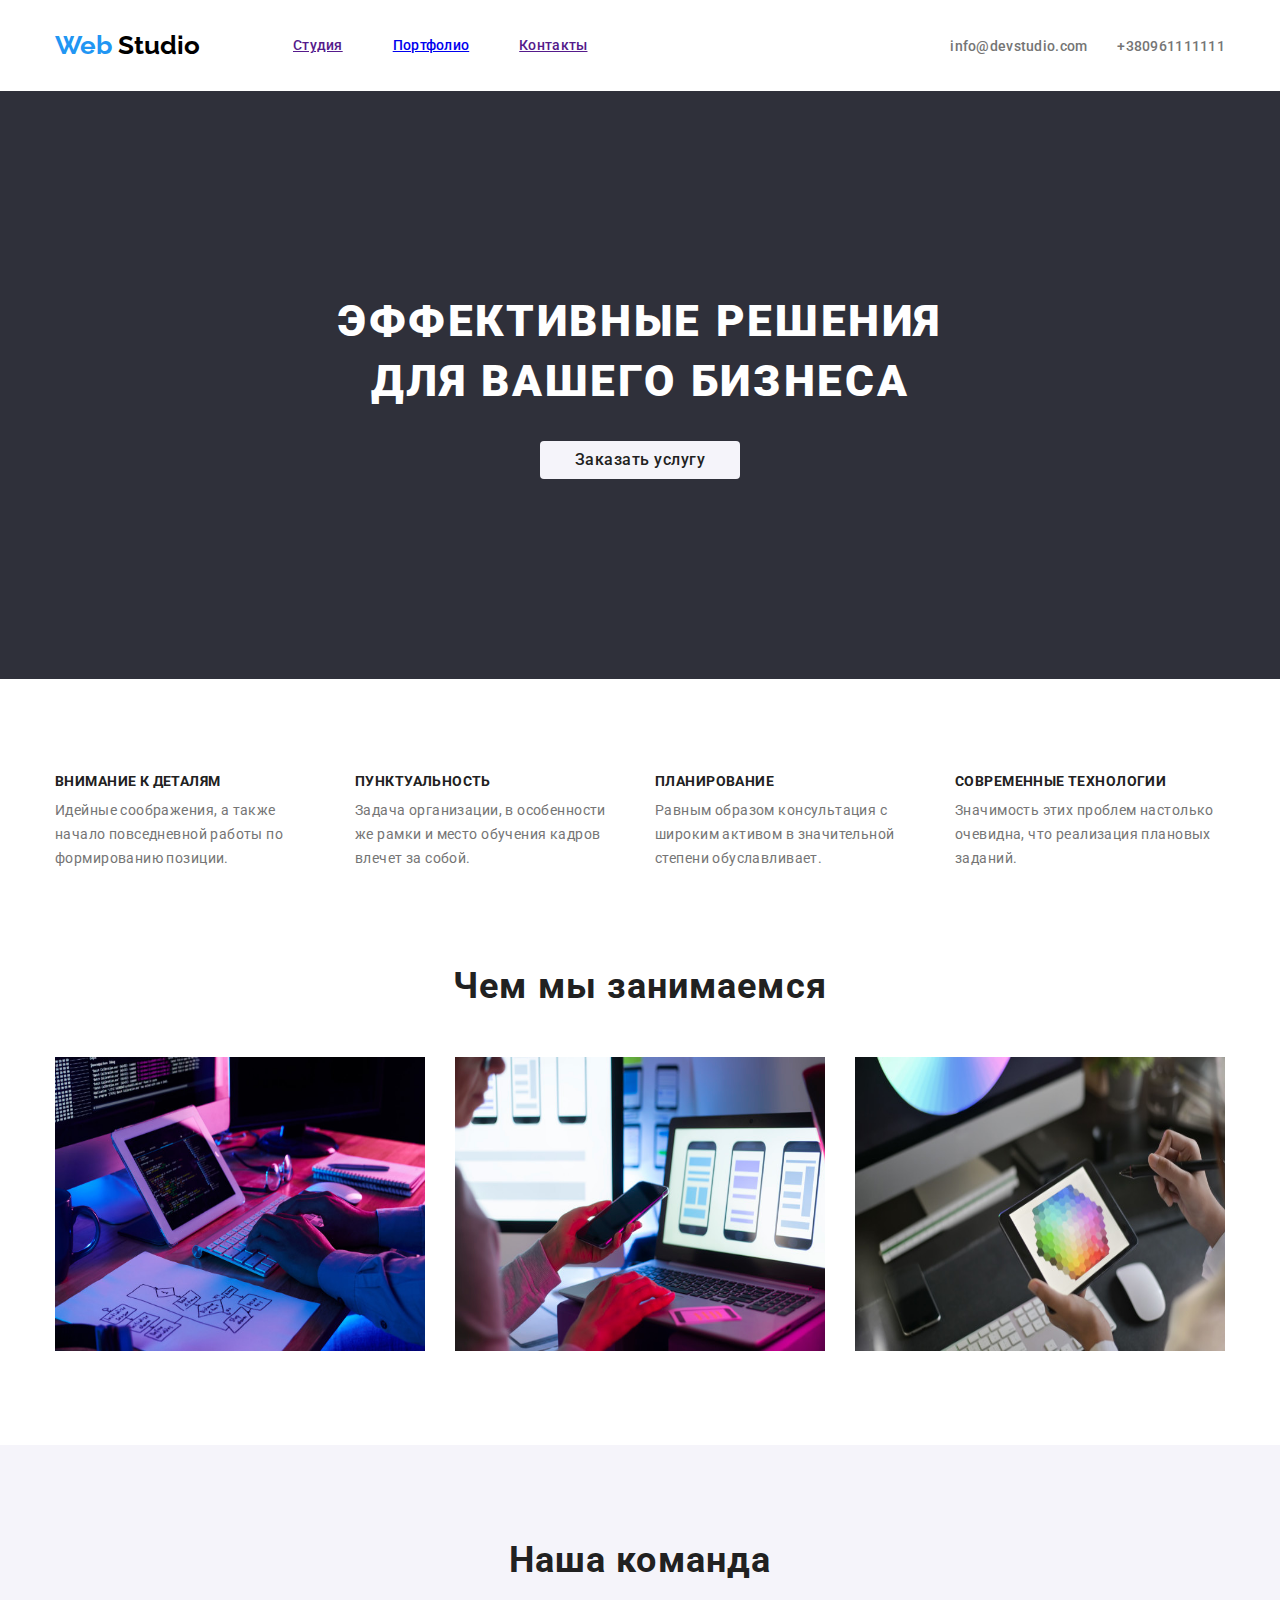
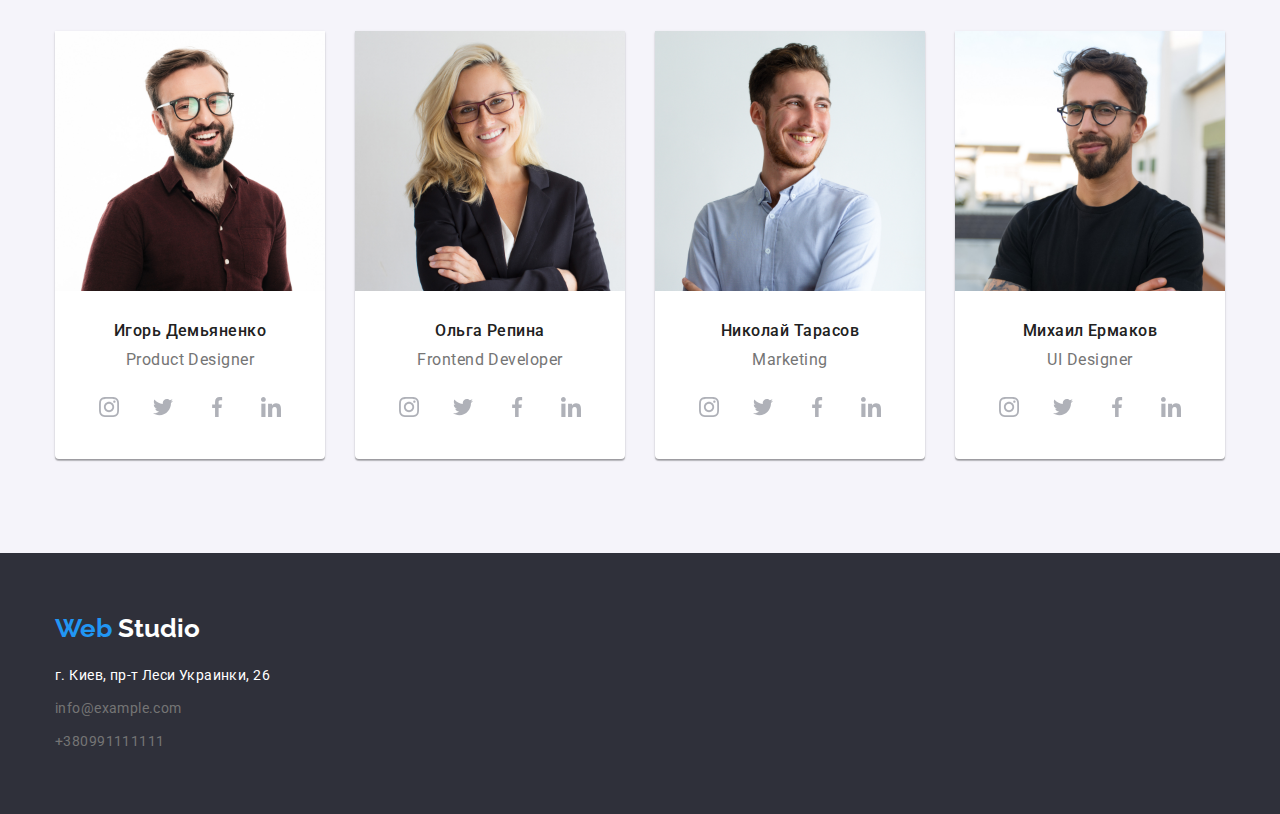
==== index.html @ 3f84f04f "Декор для Нашей команды" ====
<!DOCTYPE html>
<html lang="ru">
<head>
    <meta charset="UTF-8">
    <meta name="viewport" content="width=device-width, initial-scale=1.0">
    <title>Web studio</title> 
    <link rel="stylesheet" href="https://cdnjs.com/libraries/modern-normalize">
    <link rel="stylesheet" href="./css/styles.css"/>
    <link rel="preconnect" href="https://fonts.gstatic.com">
    <link href="https://fonts.googleapis.com/css2?family=Raleway:wght@700&family=Roboto:wght@400;500;700;900&display=swap" rel="stylesheet">
</head>

<body class="body">

    <header class="header">
        <div class="conteiner">

            <a class="logo" href="/">
                <span class="logo-blue">Web</span> <span class="logo-black">Studio</span>
            </a>

            <nav class="nav">
                <ul class="nav__list">
                    <li class="nav__list-item">
                        <a class="nav__list-item-link" href="">Студия</a>
                    </li>
                    <li class="nav__list-item">
                        <a class="nav__list-item-link" href="./portfolio/portfolio.html">Портфолио</a>
                    </li>
                    <li class="nav__list-item">
                        <a class="nav__list-item-link" href="">Контакты</a>
                    </li>
                </ul>
            </nav>

            <address class="address">
                <ul class="address-list">
                    <li class="address-list-item">
                        <a class="address__mail" href="mailto:info@example.com">info@devstudio.com</a>
                    </li>
                    <li class="address-list-item">
                        <a class="address__tel" href="tel:380991111111">+380961111111</a>
                    </li>
                </ul>
            </address>

        </div>
    </header>  

    <main>

        <!--hero-->
        <section class="hero">
            <div class="conteiner">
                <h1 class="hero__title">Эффективные решения для вашего бизнеса</h1>
                <button class="button" type="button">Заказать услугу</button>
            </div>
        </section>

        <!--Описание-->
        <section class="advantage">
            <div class="conteiner">
                <ul class="advantage__list">

                    <li class="advantage__list-item">
                        <h3 class="advantage__list-item-title">Внимание к деталям</h3>
                        <p class="advantage__list-item-description">Идейные соображения, а также начало повседневной работы по формированию позиции.</p>
                    </li>

                    <li class="advantage__list-item">
                        <h3 class="advantage__list-item-title">Пунктуальность</h3>
                        <p class="advantage__list-item-description">Задача организации, в особенности же рамки и место обучения кадров влечет за собой.</p>
                    </li>

                    <li class="advantage__list-item">
                        <h3 class="advantage__list-item-title">Планирование</h3>
                        <p class="advantage__list-item-description">Равным образом консультация с широким активом в значительной степени обуславливает.</p>
                    </li> 

                    <li class="advantage__list-item">
                        <h3 class="advantage__list-item-title">Современные технологии</h3>
                        <p class="advantage__list-item-description">Значимость этих проблем настолько очевидна, что реализация плановых заданий.</p>
                    </li>

                </ul>
            </div>
        </section>

        <!--Чем мы занимаемся-->
        <section class="activities">
            <div class="conteiner">
                <h2 class="aboutus__title">Чем мы занимаемся</h2>
                <ul class="activities__list">

                    <li class="activities__list-item">
                        <img class="activities__list-item-picture" src="./images/1.jpg" alt="Мужчина делает разметку на планшете" width="370" height="294">
                    </li>

                    <li class="activities__list-item">
                        <img class="activities__list-item-picture" src="./images/2.jpg" alt="Женщина адаптирует приложение к телефону" width="370" height="294">
                    </li>

                    <li class="activities__list-item">
                        <img class="activities__list-item-picture" src="./images/3.jpg" alt="На планшете изображена диаграмма цветов" width="370" height="294">
                    </li>

                </ul>
            </div>
        </section>

        <!--Команда-->
        <section class="team">
            <div class="conteiner">
                <h2 class="aboutus__title">Наша команда</h2>
                <ul class="team__list">

                    <li class="team__list-item">
                        <img class="team__list-item-photo" src="./images/4.jpg" alt="Мужчина в очках" width="270" height="260">
                        <div class="team__list-info">
                            <h3 class="team__list-item-name">Игорь Демьяненко</h3>
                            <p class="team__list-item-position" lang="en">Product Designer</p>
                            <ul class="social-list">
                                <li class="social-list-item">
                                    <a class="social-list_link" href="">
                                        <svg width="20px" height="20px" class="social-link-icon">
                                            <use href="./images/sprite.svg#instagram"></use>
                                        </svg>
                                    </a>
                                </li>
                                <li class="social-list-item">
                                    <a class="social-list_link" href="">
                                        <svg width="20px" height="20px" class="social-link-icon">
                                            <use href="./images/sprite.svg#twitter"></use>
                                        </svg>
                                    </a>
                                </li>
                                <li class="social-list-item">
                                    <a class="social-list_link" href="">
                                        <svg width="20px" height="20px" class="social-link-icon">
                                            <use href="./images/sprite.svg#facebook"></use>
                                        </svg>
                                    </a>
                                </li>
                                <li class="social-list-item">
                                    <a class="social-list_link" href="">
                                        <svg width="20px" height="20px" class="social-link-icon">
                                            <use href="./images/sprite.svg#linkedin"></use>
                                        </svg>
                                    </a>
                                </li>
                            </ul>    
                        </div>
                    </li>

                    <li class="team__list-item">
                        <img class="team__list-item-photo" src="./images/5.jpg" alt="Женщина блондинка" width="270" height="260">
                        <div class="team__list-info">
                            <h3 class="team__list-item-name">Ольга Репина</h3>
                            <p class="team__list-item-position" lang="en">Frontend Developer</p>
                            <ul class="social-list">
                                <li class="social-list-item">
                                    <a class="social-list_link" href="">
                                        <svg width="20px" height="20px" class="social-link-icon">
                                            <use href="./images/sprite.svg#instagram"></use>
                                        </svg>
                                    </a>
                                </li>
                                <li class="social-list-item">
                                    <a class="social-list_link" href="">
                                        <svg width="20px" height="20px" class="social-link-icon">
                                            <use href="./images/sprite.svg#twitter"></use>
                                        </svg>
                                    </a>
                                </li>
                                <li class="social-list-item">
                                    <a class="social-list_link" href="">
                                        <svg width="20px" height="20px" class="social-link-icon">
                                            <use href="./images/sprite.svg#facebook"></use>
                                        </svg>
                                    </a>
                                </li>
                                <li class="social-list-item">
                                    <a class="social-list_link" href="">
                                        <svg width="20px" height="20px" class="social-link-icon">
                                            <use href="./images/sprite.svg#linkedin"></use>
                                        </svg>
                                    </a>
                                </li>
                            </ul>    
                        </div>
                    </li>

                    <li class="team__list-item">
                        <img class="team__list-item-photo" src="./images/6.jpg" alt="Мужчина в рубашке" width="270" height="260">
                        <div class="team__list-info">
                            <h3 class="team__list-item-name">Николай Тарасов</h3>
                            <p class="team__list-item-position" lang="en">Marketing</p>
                            <ul class="social-list">
                                <li class="social-list-item">
                                    <a class="social-list_link" href="">
                                        <svg width="20px" height="20px" class="social-link-icon">
                                            <use href="./images/sprite.svg#instagram"></use>
                                        </svg>
                                    </a>
                                </li>
                                <li class="social-list-item">
                                    <a class="social-list_link" href="">
                                        <svg width="20px" height="20px" class="social-link-icon">
                                            <use href="./images/sprite.svg#twitter"></use>
                                        </svg>
                                    </a>
                                </li>
                                <li class="social-list-item">
                                    <a class="social-list_link" href="">
                                        <svg width="20px" height="20px" class="social-link-icon">
                                            <use href="./images/sprite.svg#facebook"></use>
                                        </svg>
                                    </a>
                                </li>
                                <li class="social-list-item">
                                    <a class="social-list_link" href="">
                                        <svg width="20px" height="20px" class="social-link-icon">
                                            <use href="./images/sprite.svg#linkedin"></use>
                                        </svg>
                                    </a>
                                </li>
                            </ul>    
                        </div>
                    </li>

                    <li class="team__list-item">
                        <img class="team__list-item-photo" src="./images/7.jpg" alt="Мужчина в черной футболке" width="270" height="260">
                        <div class="team__list-info">
                            <h3 class="team__list-item-name">Михаил Ермаков</h3>
                            <p class="team__list-item-position" lang="en">UI Designer</p>
                            <ul class="social-list">
                                <li class="social-list-item">
                                    <a class="social-list_link" href="">
                                        <svg class="social-link-icon" width="20px" height="20px">
                                            <use href="./images/sprite.svg#instagram"></use>
                                        </svg>
                                    </a>
                                </li>
                                <li class="social-list-item">
                                    <a class="social-list_link" href="">
                                        <svg width="20px" height="20px" class="social-link-icon">
                                            <use href="./images/sprite.svg#twitter"></use>
                                        </svg>
                                    </a>
                                </li>
                                <li class="social-list-item">
                                    <a class="social-list_link" href="">
                                        <svg width="20px" height="20px" class="social-link-icon">
                                            <use href="./images/sprite.svg#facebook"></use>
                                        </svg>
                                    </a>
                                </li>
                                <li class="social-list-item">
                                    <a class="social-list_link" href="">
                                        <svg width="20px" height="20px" class="social-link-icon">
                                            <use href="./images/sprite.svg#linkedin"></use>
                                        </svg>
                                    </a>
                                </li>
                            </ul>    
                        </div>
                    </li>

                </ul>
            </div>
        </section>
    </main>

    <footer class="footer">
        <div class="conteiner">
            <a class="logo" href="/"><span class="logo-blue">Web</span> <span class="logo-white">Studio</span></a>
            <a class="location" href="https://goo.gl/maps/qaFEstwnK1gBPFC7A">г. Киев, пр-т Леси Украинки, 26</a>
            <ul class="footer__contacts">
                <li class="footer__contact-item"> 
                    <a class="footer__mail" href="mailto:info@example.com">info@example.com</a> 
                </li>
                <li class="footer__contact-item"> 
                    <a class="footer__tel" href="tel:380991111111">+380991111111</a> 
                </li>
            </ul>
        </div>
    </footer>
    
</body>
</html>
---- css/styles.css ----
:root {
    --accent-color: #2196F3;
    --color-title: #212121;
    --color-description: #757575;
    --color-lead: #ffffff;
    --main-font: 'Roboto', sans-serif;
    --secondary-font: 'Raleway', sans-serif;
    --projects-list-gap: 30px;
}

body {
    font-family: var(--main-font);
    font-style: normal;
    margin: 0;
}

/*=============== COMPONENTS ===============*/
*, 
*::before, 
*::after {
    box-sizing: border-box;
} 

h1,
h2,
h3,
h4,
h5,
h6 {
    margin: 0;
    padding: 0;
}

ul,
ol {
    margin: 0;
    padding: 0;
}

p {
    margin: 0;
    padding: 0;
}

img {
    display: block;
    min-width: 100%;
}

.nav__list-item:hover,
.nav__list-item:focus,
.address__tel:hover,
.address__tel:focus,
.address__mail:hover,
.address__mail:focus,
.footer__mail:hover,
.footer__mail:focus,
.footer__tel:hover,
.footer__tel:focus {
    color: var(--accent-color);
}

.nav__list-item,
.address__mail,
.address__tel {
    font-style: normal;
    font-weight: 500;
    font-size: 14px;
    line-height: 1.143;
    letter-spacing: 0.02em;
    text-decoration: none;
    color: var(--color-description);
}

/*=============== END COMPONENTS ===============*/

/*=============== HEADER ===============*/
.header {
    padding-top: 30px;
    padding-bottom: 30px;
}
.header .conteiner {
    display: flex;
    align-items: center;
}

.conteiner {
    width: 1200px;
    padding: 0 15px;
    margin: 0 auto;
    box-sizing: border-box;
}
.nav__list,
.address-list,
.advantage__list,
.activities__list,
.team__list,
.footer__contacts,
.projects__buttons-list,
.projects-list {
    list-style-type: none;
}

header .logo {
    margin-right: 93px;
}
.header .address {
    margin-left: auto;
}

.header .address__mail {
    margin-right: 30px;
}

.address__mail::before {
    content: "";
    display: inline-block;
    background-color: #red;
    width: 16px;
    height: 12px;
}

.logo {
    font-family: var(--secondary-font);
    font-weight: 700;
    font-size: 26px;
    line-height: 1.192;
    text-decoration: none;
}

.logo-blue {
    color: #2196F3;
}

.logo-black {
    color: #000000;
}

.logo-white {
    color: #ffffff;
}

.nav,
.nav__list,
.address-list {
    display: flex;
}

.nav__list-item-link, {
    text-decoration: none;
}

.nav__list-item:not(:last-child) {
    margin-right: 50px;
}
/*=============== END HEADER ===============*/

/*=============== HERO ===============*/
.hero {
    padding-top: 200px;
    padding-bottom: 200px;
    display: flex;
    justify-content: center;
    align-items: center;
    background-color: #2F303A;
} /*фон добавила, чтоб видно было надпись*/
.hero .conteiner {
    box-sizing: border-box;
    text-align: center;
    align-content: center;
}

.hero__title {
    font-weight: 900;
    font-size: 44px;
    line-height: 1.364;
    text-transform: uppercase;
    color: var(--color-lead);
    letter-spacing: 0.06em;
    max-width: 696px;
    margin-right: auto;
    margin-left: auto;
    margin-bottom: 30px;
}

.button {
    font-weight: 700;
    font-size: 16px;
    line-height: 1.875;
    color: var(--color-lead);
    min-width: 200px;
    border-radius: 4px;
    padding: 10px 32px;
    border: 0px;
}
.project__buttons-list-item-button:hover,
.project__buttons-list-item-button:focus,
.button:hover,
.button:focus {
    background-color: var(--accent-color);
    cursor: pointer;
    color: var(--color-lead);
}

/*=============== END HERO ===============*/

/*=============== DISCRIPTION ===============*/
.advantage__list {
    display: flex;
   flex-wrap: wrap;
}

.advantage {
    padding-top: 94px;
    padding-bottom: 94px;
}

.advantage__list-item:not(:last-child) {
    padding-right: 30px;
}
.advantage__list-item-title {
    font-weight: 700;
    font-size: 14px;
    line-height: 1.143;
    letter-spacing: 0.03em;
    text-transform: uppercase;
    color: var(--color-title);
    padding-bottom: 10px;
}

.advantage__list-item-description {
    width: 270px;
    font-weight: 400;
    font-size: 14px;
    line-height: 1.714;
    letter-spacing: 0.03em;
    color: var(--color-description);
}
/*=============== END DISCRIPTION ===============*/

/*=============== ACTIVITIES ===============*/
.activities {
    padding-bottom: 94px;
}

.aboutus__title {
    display: flex;
    justify-content: center;
    font-weight: 700;
    font-size: 36px;
    line-height: 1.167;
    letter-spacing: 0.03em;
    color: var(--color-title);
    margin-bottom: 50px;
}

.activities__list {
    display: flex;
}

.activities__list-item:not(:last-child) {
    margin-right: 30px;
}
/*=============== END ACTIVITIES ===============*/

/*=============== TEAM ===============*/
.team {
    background-color: #F5F4FA;
    padding-top: 94px;
}

.team__list{
    display: flex;
    padding-bottom: 94px;
}

.team__list-item {
    text-align: center;
    box-shadow: 0px 1px 3px rgba(0, 0, 0, 0.12), 0px 1px 1px rgba(0, 0, 0, 0.14), 0px 2px 1px rgba(0, 0, 0, 0.2);
    border-radius: 0px 0px 4px 4px;
    background: #FFFFFF;
}

.team__list-item:not(:last-child) {
    margin-right: 30px;
}

.team__list-info {
    padding: 30px 32px;
}

.team__list-item-name {
    font-weight: 500;
    font-size: 16px;
    line-height: 1.188;
    letter-spacing: 0.03em;
    color: var(--color-title);
}
.team__list-item-position {
    font-weight: 400;
    font-size: 16px;
    line-height: 19px;
    letter-spacing: 0.03em;
    color: var(--color-description);
    padding-top: 10px;
}

.social-list {
    display: flex;
    justify-content: space-between;
    list-style: none;
    margin: 0;
    padding-top: 16px;
}

.social-list_link {
    display: flex;
    justify-content: center;
    align-items: center;
    width: 44px;
    height: 44px;
    border-radius: 50%;
}

.social-list_link:hover,
.social-list_link:focus {
    background-color: #2196F3;
}

.social-list_link:hover .social-link-icon,
.social-list_link:focus .social-link-icon {
    fill: var(--color-lead);
}

.social-list_link {
    fill: #AFB1B8;
}
/*=============== END TEAM ===============*/

/*=============== FOOTER ===============*/
.footer {
    background-color: #2F303A;
    /*фон добавила, чтоб видно было надпись*/
    padding-top: 60px;
    padding-bottom: 60px;
}
.location {
    display: block;
    font-weight: 400;
    font-size: 14px;
    line-height: 1.714;
    letter-spacing: 0.03em;
    color: var(--color-lead);
    text-decoration: none;
    margin-top: 20px;
}

.footer__mail,
.footer__tel {
    font-style: normal;
    font-weight: 400;
    font-size: 14px;
    line-height: 1.714;
    letter-spacing: 0.03em;
    text-decoration: none;
    color: var(--color-description);
}

.footer__contact-item {
    padding-top: 9px;
}

/*=============== END FOOTER ===============*/


/*================== PROJECTS ==================*/

.projects {
    padding-top: 88px;
    padding-bottom: 100px;
    border: 1px solid #ECECEC;
}

.projects__buttons-list {
    display: flex;
    justify-content: center;
    margin-bottom: 50px;
}

.projects-list {
    display: flex;
    flex-wrap: wrap;
    margin-left: calc(-1*var(--projects-list-gap));
    margin-top: calc(-1*var(--projects-list-gap));
}

.projects-list-item {
    background-color: #FFFFFF;
    flex-basis: calc(100/3 - var(--projects-list-gap));
    margin-left: var(--projects-list-gap);
    margin-top: var(--projects-list-gap);  
}

.projects-list-item-border{
    border: 1px solid #EEEEEE;
    padding: 20px 24px;
}

.project__buttons-list-item:not(:last-child) {
    padding-right: 8px;
}

.project__buttons-list-item-button,
.button {
    font-weight: 500;
    font-size: 16px;
    line-height: 1.625;
    letter-spacing: 0.03em;
    color: var(--color-title);
    background: #F5F4FA;
    border-radius: 4px;
    border: none;
    padding: 6px 22px;
    font-family: var(--main-font);
    }

.projects-list-text {
    padding: 4px 0 0 0;
}

.projects-list-title {
    font-weight: 700;
    font-size: 18px;
    line-height: 2.000;
    letter-spacing: 0.06em;
    color: var(--color-title);
}

.projects-list-text {
    font-weight: 400;
    font-size: 16px;
    line-height: 1.875;
    letter-spacing: 0.03em;
    color: var(--color-description);
}
/*================== END PROJECTS ==================*/
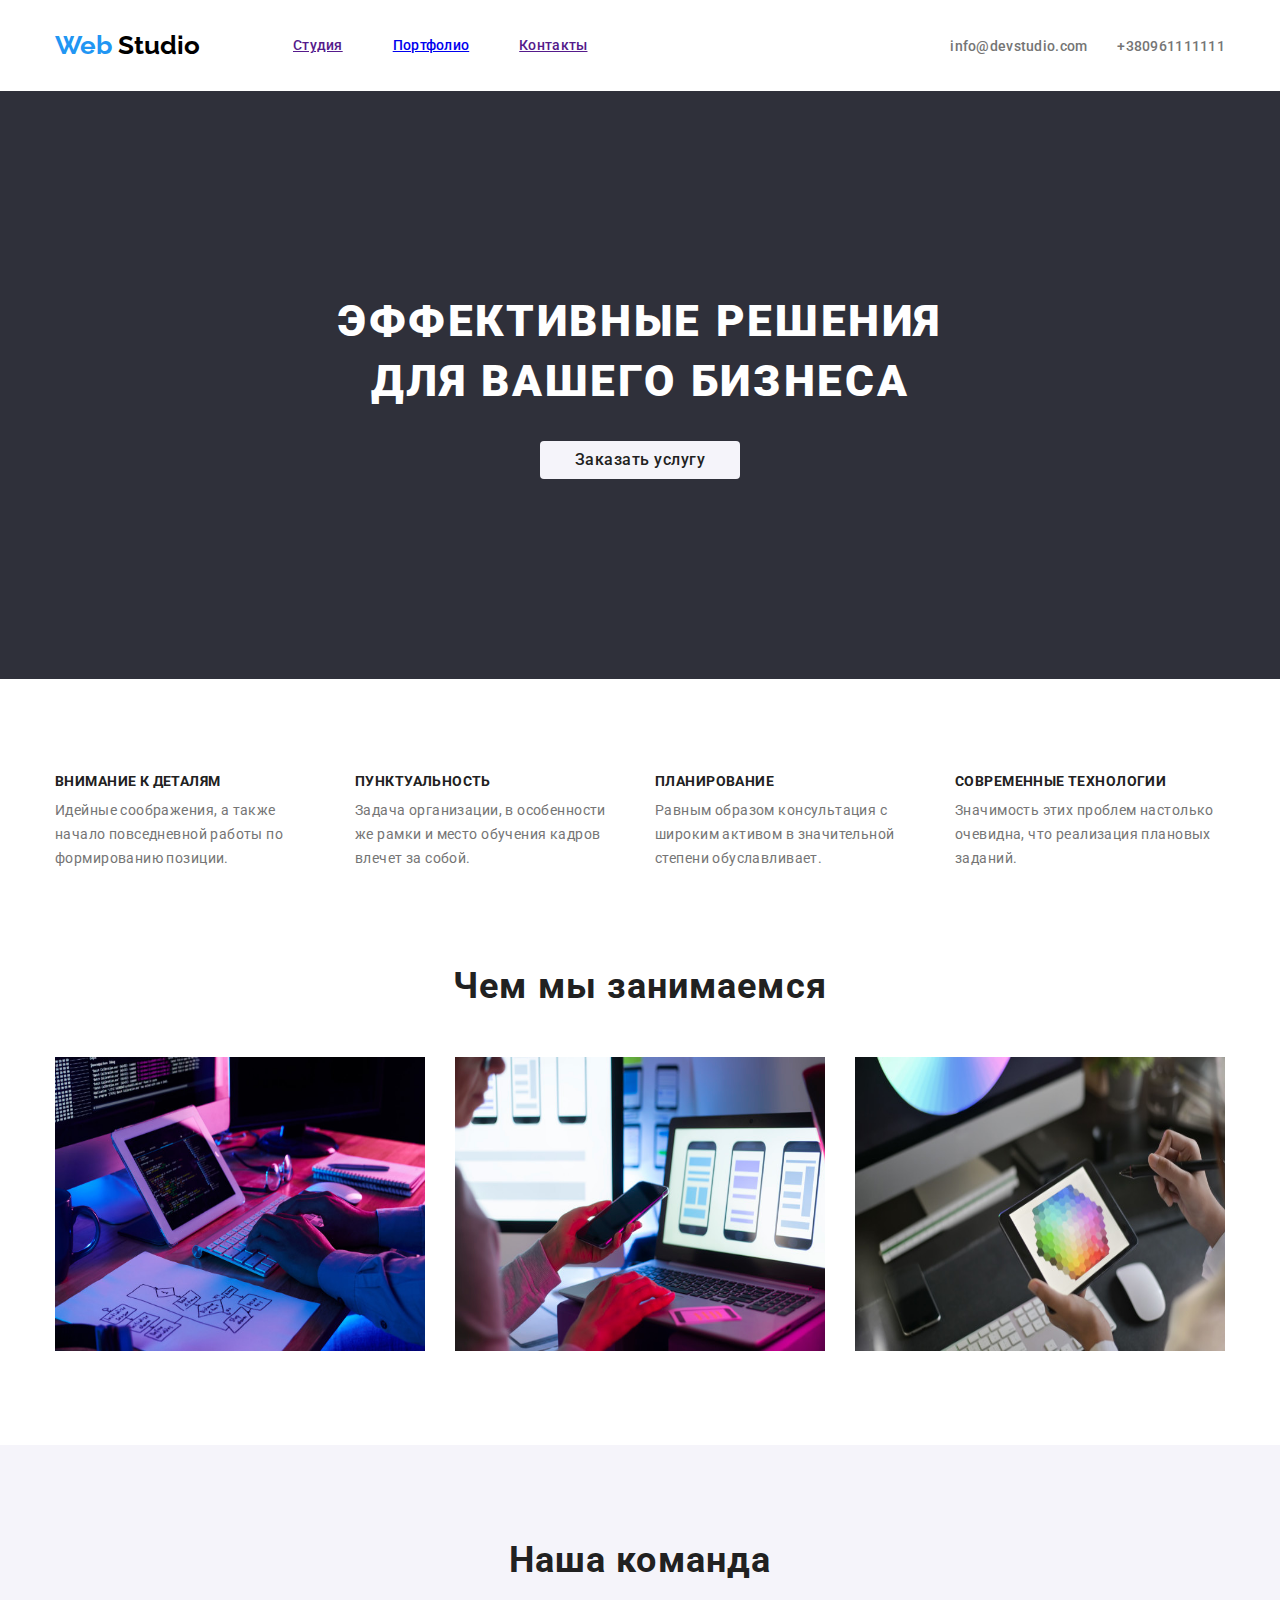
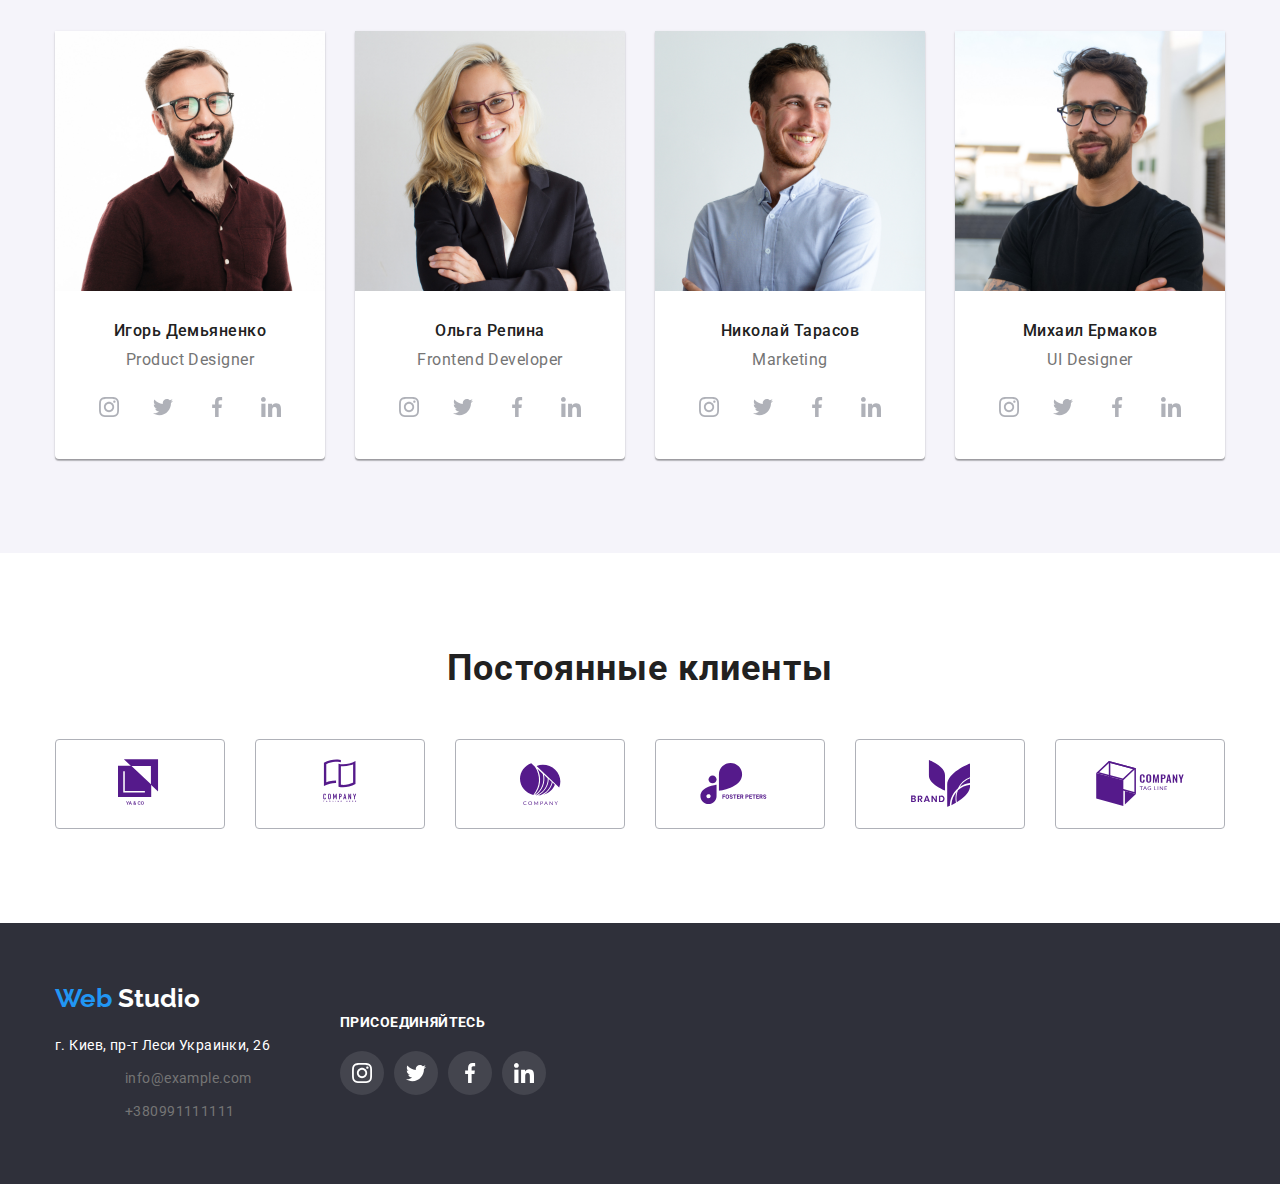
==== commit 07512845: "Добавлен декор в футер" ====
--- a/index.html
+++ b/index.html
@@ -269,20 +269,111 @@
                 </ul>
             </div>
         </section>
+        <!--Клиенты-->
+        <section class="clients">
+            <div class="conteiner">
+                <h2 class="our__clients">Постоянные клиенты</h2>
+                <ul class="clients-list">
+                    <li class="client-list-item">
+                        <a href="" class="client-list-link">
+                            <svg class="client-list-link-icon" width="44.27" height="49.23">
+                                <use href="./images/sprite.svg#logo-1"></use>
+                            </svg>
+                        </a>
+                    </li>
+                    <li class="client-list-item">
+                        <a href="" class="client-list-link">
+                            <svg class="client-list-link-icon" width="40" height="52">
+                                <use href="./images/sprite.svg#logo-2"></use>
+                            </svg>
+                        </a>
+                    </li>
+                    <li class="client-list-item">
+                        <a href="" class="client-list-link">
+                            <svg class="client-list-link-icon" width="41" height="42.6">
+                                <use href="./images/sprite.svg#logo-3"></use>
+                            </svg>
+                        </a>
+                    </li>
+                    <li class="client-list-item">
+                        <a href="" class="client-list-link">
+                            <svg class="client-list-link-icon" width="79.66" height="42.02">
+                                <use href="./images/sprite.svg#logo-4"></use>
+                            </svg>
+                        </a>
+                    </li>
+                    <li class="client-list-item">
+                        <a href="" class="client-list-link">
+                            <svg class="client-list-link-icon" width="59" height="47">
+                                <use href="./images/sprite.svg#logo-5"></use>
+                            </svg>
+                        </a>
+                    </li>
+                    <li class="client-list-item">
+                        <a href="" class="client-list-link">
+                            <svg class="client-list-link-icon" width="88.48" height="45.44">
+                                <use href="./images/sprite.svg#logo-6"></use>
+                            </svg>
+                        </a>
+                    </li>
+                </ul>
+            </div>
+        </section>
     </main>
 
     <footer class="footer">
         <div class="conteiner">
-            <a class="logo" href="/"><span class="logo-blue">Web</span> <span class="logo-white">Studio</span></a>
-            <a class="location" href="https://goo.gl/maps/qaFEstwnK1gBPFC7A">г. Киев, пр-т Леси Украинки, 26</a>
-            <ul class="footer__contacts">
-                <li class="footer__contact-item"> 
-                    <a class="footer__mail" href="mailto:info@example.com">info@example.com</a> 
-                </li>
-                <li class="footer__contact-item"> 
-                    <a class="footer__tel" href="tel:380991111111">+380991111111</a> 
-                </li>
-            </ul>
+            <div class="footer__info">
+                <a class="logo" href="/"><span class="logo-blue">Web</span> <span class="logo-white">Studio</span></a>
+                <a class="location" href="https://goo.gl/maps/qaFEstwnK1gBPFC7A">г. Киев, пр-т Леси Украинки, 26</a>
+                <ul class="footer__contacts">
+                    <li class="footer__contact-item"> 
+                        <a class="footer__mail" href="mailto:info@example.com">info@example.com</a> 
+                    </li>
+                    <li class="footer__contact-item"> 
+                        <a class="footer__tel" href="tel:380991111111">+380991111111</a> 
+                    </li>
+                </ul>
+            </div>
+
+            <div class="footer__contacts">
+                <span class="footer__slogan">Присоединяйтесь</span>
+                <ul class="footer__contacts-list">
+                    
+                    <li class="footer__contacts-item">
+                        <a href="" class="footer__contacts-link">
+                            <svg class="footer__contacts-icon" width="20px" height="20px">
+                                <use href="./images/sprite.svg#instagram"></use>
+                            </svg>
+                        </a>
+                    </li>
+
+                    <li class="footer__contacts-item">
+                        <a href="" class="footer__contacts-link">
+                            <svg class="footer__contacts-icon" width="20px" height="20px">
+                                <use href="./images/sprite.svg#twitter"></use>
+                            </svg>
+                        </a>
+                    </li>
+
+                    <li class="footer__contacts-item">
+                        <a href="" class="footer__contacts-link">
+                            <svg class="footer__contacts-icon" width="20px" height="20px">
+                                <use href="./images/sprite.svg#facebook"></use>
+                            </svg>
+                        </a>
+                    </li>
+
+                    <li class="footer__contacts-item">
+                        <a href="" class="footer__contacts-link">
+                            <svg class="footer__contacts-icon" width="20px" height="20px">
+                                <use href="./images/sprite.svg#linkedin"></use>
+                            </svg>
+                        </a>
+                    </li>
+
+                </ul>
+            </div>
         </div>
     </footer>
     
--- a/css/styles.css
+++ b/css/styles.css
@@ -79,7 +79,8 @@
     padding-top: 30px;
     padding-bottom: 30px;
 }
-.header .conteiner {
+.header .conteiner,
+.footer .conteiner {
     display: flex;
     align-items: center;
 }
@@ -97,7 +98,8 @@
 .team__list,
 .footer__contacts,
 .projects__buttons-list,
-.projects-list {
+.projects-list,
+.clients-list {
     list-style-type: none;
 }
 
@@ -210,7 +212,8 @@
    flex-wrap: wrap;
 }
 
-.advantage {
+.advantage,
+.clients {
     padding-top: 94px;
     padding-bottom: 94px;
 }
@@ -243,7 +246,8 @@
     padding-bottom: 94px;
 }
 
-.aboutus__title {
+.aboutus__title,
+.our__clients {
     display: flex;
     justify-content: center;
     font-weight: 700;
@@ -267,11 +271,11 @@
 .team {
     background-color: #F5F4FA;
     padding-top: 94px;
+    padding-bottom: 94px;
 }
 
 .team__list{
-    display: flex;
-    padding-bottom: 94px;
+    display: flex; 
 }
 
 .team__list-item {
@@ -313,7 +317,8 @@
     padding-top: 16px;
 }
 
-.social-list_link {
+.social-list_link,
+.footer__contacts-link {
     display: flex;
     justify-content: center;
     align-items: center;
@@ -323,8 +328,10 @@
 }
 
 .social-list_link:hover,
-.social-list_link:focus {
-    background-color: #2196F3;
+.social-list_link:focus,
+.footer__contacts-link:hover,
+.footer__contacts-link:focus {
+    background-color: var(--accent-color);
 }
 
 .social-list_link:hover .social-link-icon,
@@ -334,16 +341,48 @@
 
 .social-list_link {
     fill: #AFB1B8;
+    ;
 }
 /*=============== END TEAM ===============*/
 
+/*=============== CLIENTS ===============*/
+.clients-list {
+    display: flex;
+    justify-content: space-between;
+}
+
+.client-list-link {
+    display: flex;
+    justify-content: center;
+    align-items: center;
+    border: 1px solid #AFB1B8;
+    border-radius: 4px;
+    width: 170px;
+    height: 90px;
+}
+
+.client-list-link:hover,
+.client-list-link:focus {
+    color: var(--accent-color);
+    border: 1px solid var(--accent-color);
+}
+
+.client-list-link-icon {
+    fill: currentColor;
+}
+
+/*=============== END CLIENTS ===============*/
+
 /*=============== FOOTER ===============*/
+/*.footer * {
+    outline: 2px solid tomato;
+}*/
 .footer {
     background-color: #2F303A;
-    /*фон добавила, чтоб видно было надпись*/
     padding-top: 60px;
     padding-bottom: 60px;
 }
+
 .location {
     display: block;
     font-weight: 400;
@@ -366,10 +405,53 @@
     color: var(--color-description);
 }
 
+.footer__slogan {
+    font-family: var(--main-font);
+    font-style: normal;
+    font-weight: 700;
+    font-size:14px;
+    line-height: 1.143;
+    letter-spacing: 0.03em;
+    color: var(--color-lead);
+    text-transform: uppercase;
+}
+
+.footer__contacts-list {
+    display: flex;
+    justify-content: space-between;
+    list-style: none;
+    padding-top: 20px;
+}
+
 .footer__contact-item {
     padding-top: 9px;
 }
 
+.footer__info,
+.footer__contacts {
+    display: block;
+}
+
+.footer__contacts {
+    margin-left: 70px;
+}
+
+.footer__contacts-icon {
+    fill: var(--color-lead);
+}
+
+.footer__contacts-item {
+    display: flex;
+    align-items: center;
+    width: 44px;
+    height: 44px;
+    background-color: rgba(255, 255, 255, 0.1);
+    border-radius: 50%;
+}
+
+.footer__contacts-item:not(:last-child) {
+    margin-right: 10px;
+}
 /*=============== END FOOTER ===============*/
 
 
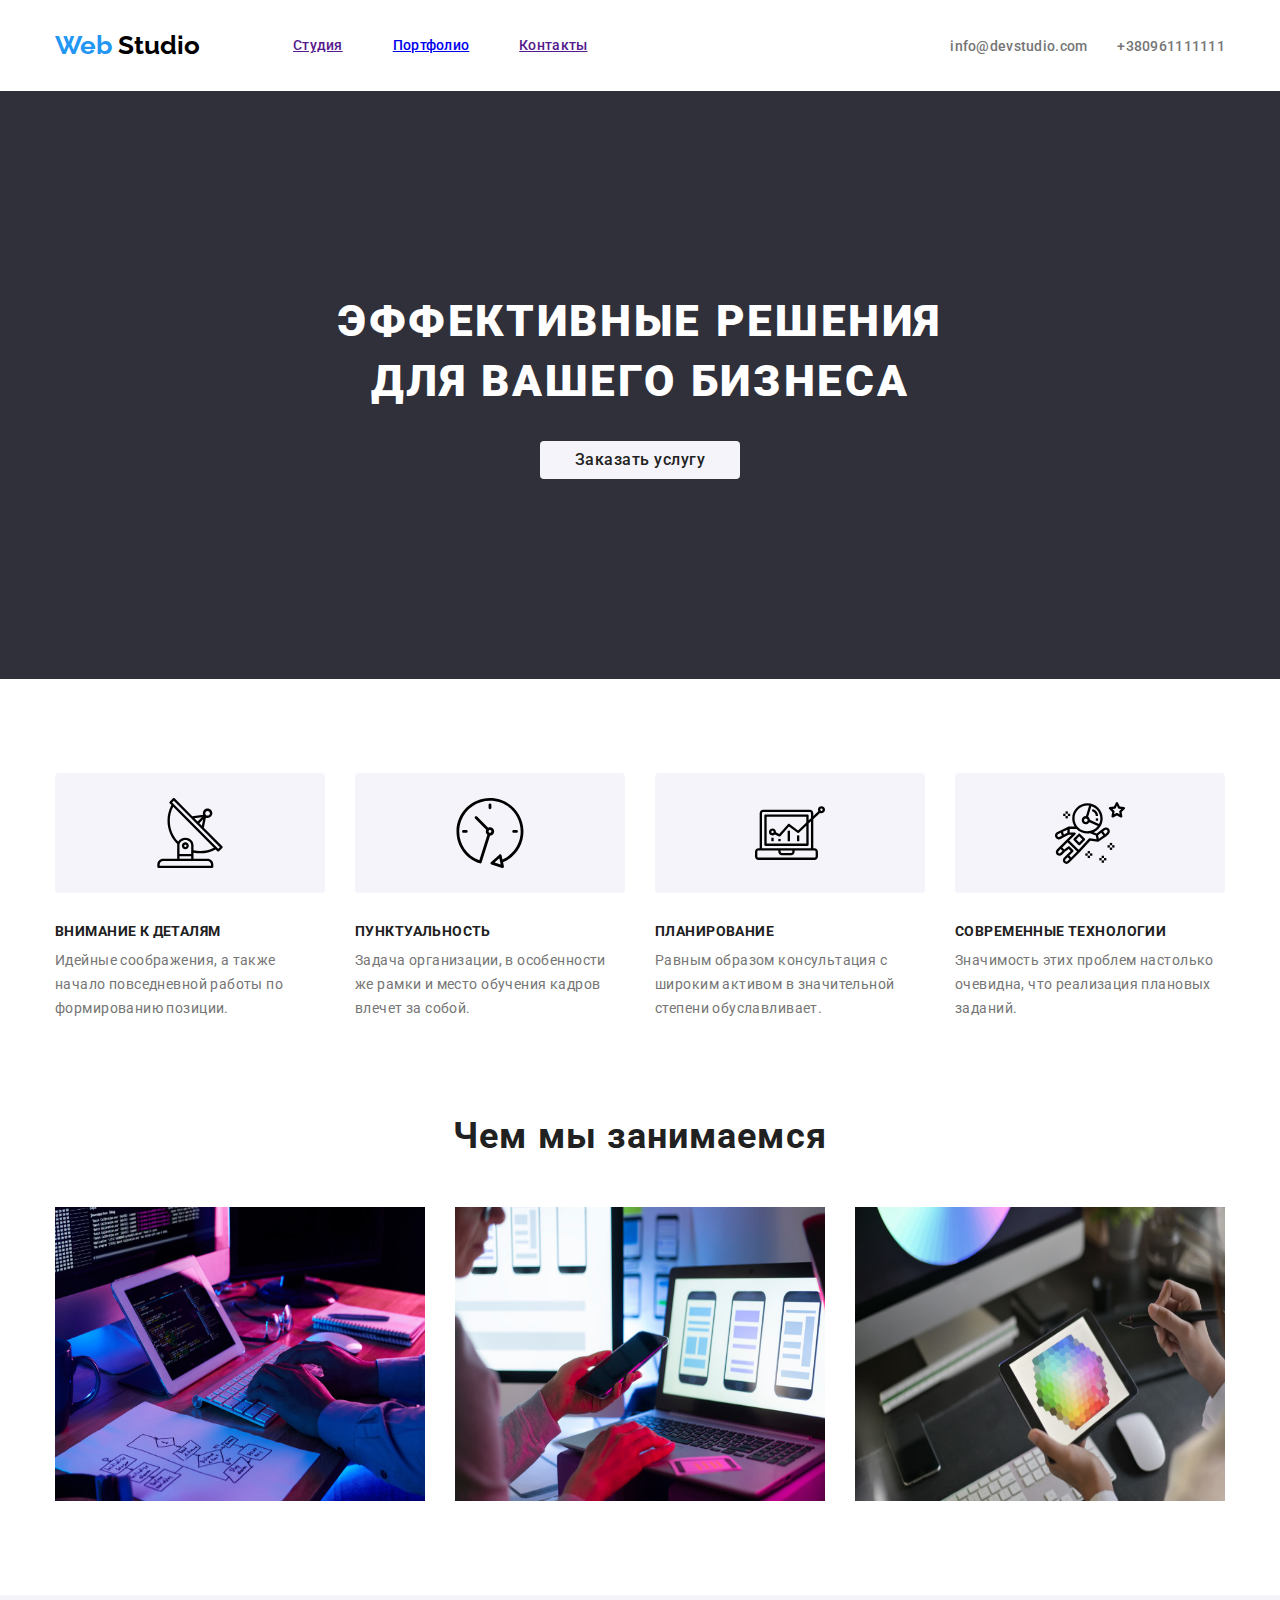
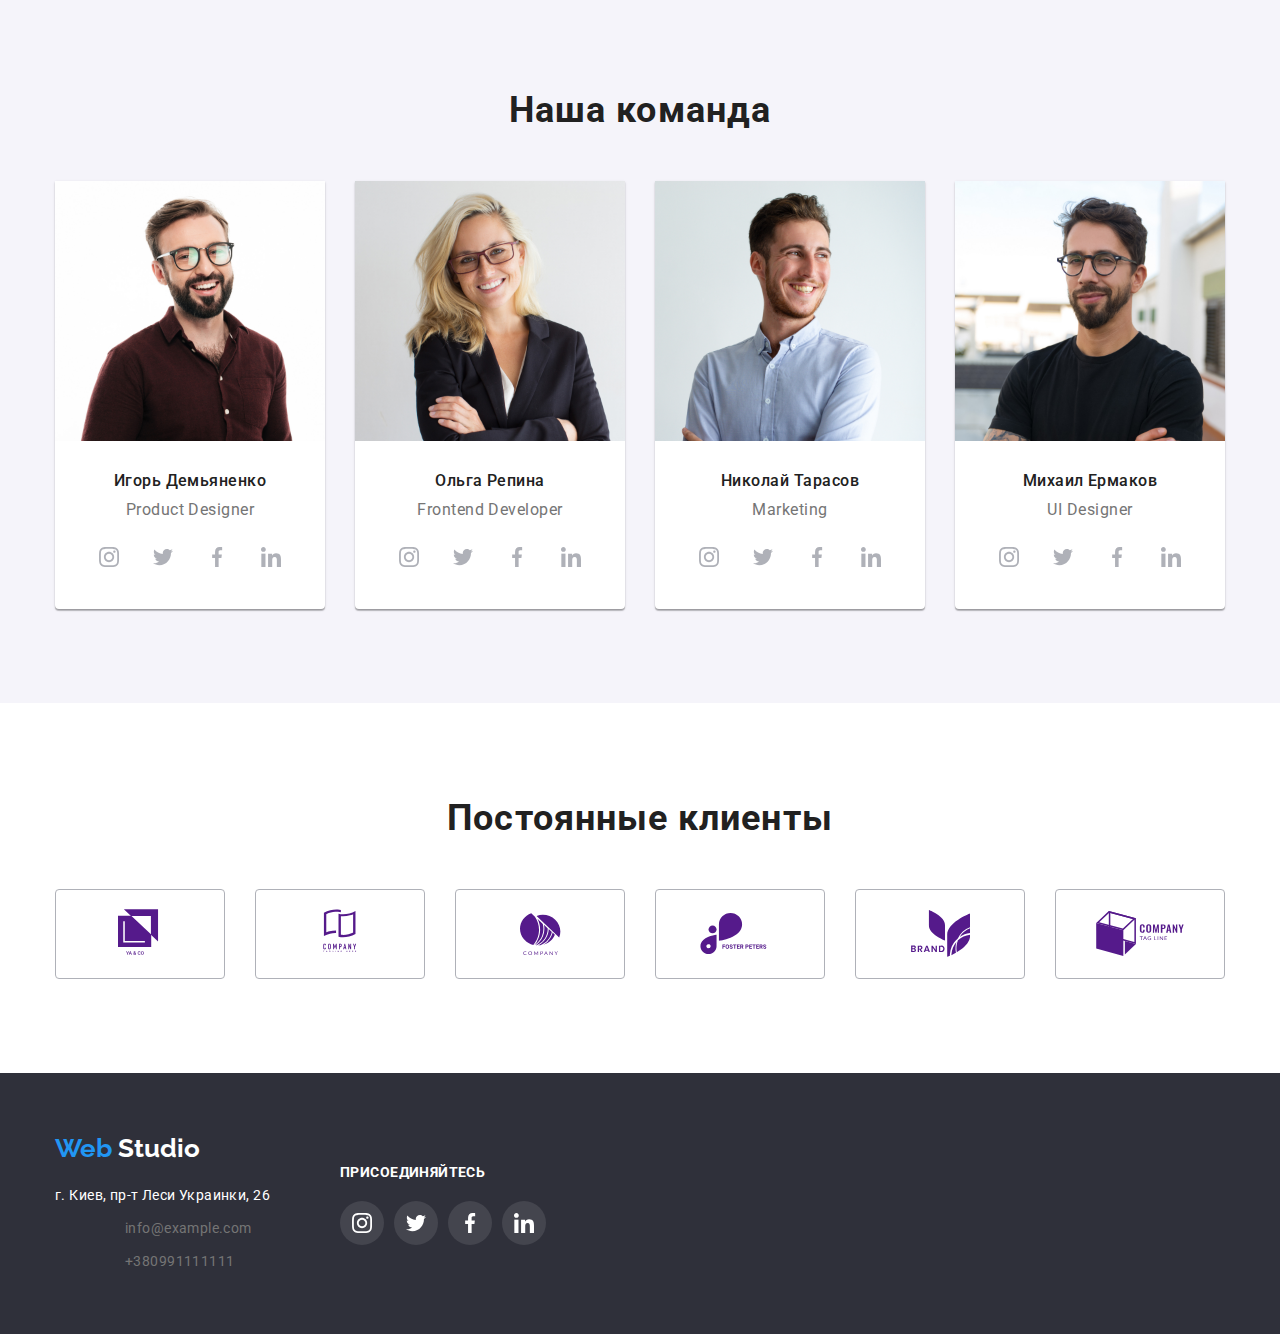
==== commit 61fe7813: "Декор для Описания" ====
--- a/index.html
+++ b/index.html
@@ -63,21 +63,41 @@
                 <ul class="advantage__list">
 
                     <li class="advantage__list-item">
+                        <a href="" class="advantage__list-image">
+                            <svg class="advantage__list-icon" width="70" height="70">
+                                <use href="./images/sprite.svg#antenna"></use>
+                            </svg>
+                        </a>
                         <h3 class="advantage__list-item-title">Внимание к деталям</h3>
                         <p class="advantage__list-item-description">Идейные соображения, а также начало повседневной работы по формированию позиции.</p>
                     </li>
 
                     <li class="advantage__list-item">
+                        <a href="" class="advantage__list-image">
+                            <svg class="advantage__list-icon" width="70" height="70">
+                                <use href="./images/sprite.svg#clock"></use>
+                            </svg>
+                        </a>
                         <h3 class="advantage__list-item-title">Пунктуальность</h3>
                         <p class="advantage__list-item-description">Задача организации, в особенности же рамки и место обучения кадров влечет за собой.</p>
                     </li>
 
                     <li class="advantage__list-item">
+                        <a href="" class="advantage__list-image">
+                            <svg class="advantage__list-icon" width="70" height="70">
+                                <use href="./images/sprite.svg#diagram"></use>
+                            </svg>
+                        </a>
                         <h3 class="advantage__list-item-title">Планирование</h3>
                         <p class="advantage__list-item-description">Равным образом консультация с широким активом в значительной степени обуславливает.</p>
                     </li> 
 
                     <li class="advantage__list-item">
+                        <a href="" class="advantage__list-image">
+                            <svg class="advantage__list-icon" width="70" height="70">
+                                <use href="./images/sprite.svg#astronaut"></use>
+                            </svg>
+                        </a>
                         <h3 class="advantage__list-item-title">Современные технологии</h3>
                         <p class="advantage__list-item-description">Значимость этих проблем настолько очевидна, что реализация плановых заданий.</p>
                     </li>
@@ -339,7 +359,7 @@
             <div class="footer__contacts">
                 <span class="footer__slogan">Присоединяйтесь</span>
                 <ul class="footer__contacts-list">
-                    
+
                     <li class="footer__contacts-item">
                         <a href="" class="footer__contacts-link">
                             <svg class="footer__contacts-icon" width="20px" height="20px">
--- a/css/styles.css
+++ b/css/styles.css
@@ -218,6 +218,17 @@
     padding-bottom: 94px;
 }
 
+.advantage__list-image {
+    display: flex;
+    justify-content: center;
+    align-items: center;
+    width: 270px;
+    height: 120px;
+    background-color: #F5F4FA;
+    border-radius: 4px;
+    margin-bottom: 30px;
+}
+
 .advantage__list-item:not(:last-child) {
     padding-right: 30px;
 }
@@ -265,6 +276,7 @@
 .activities__list-item:not(:last-child) {
     margin-right: 30px;
 }
+
 /*=============== END ACTIVITIES ===============*/
 
 /*=============== TEAM ===============*/
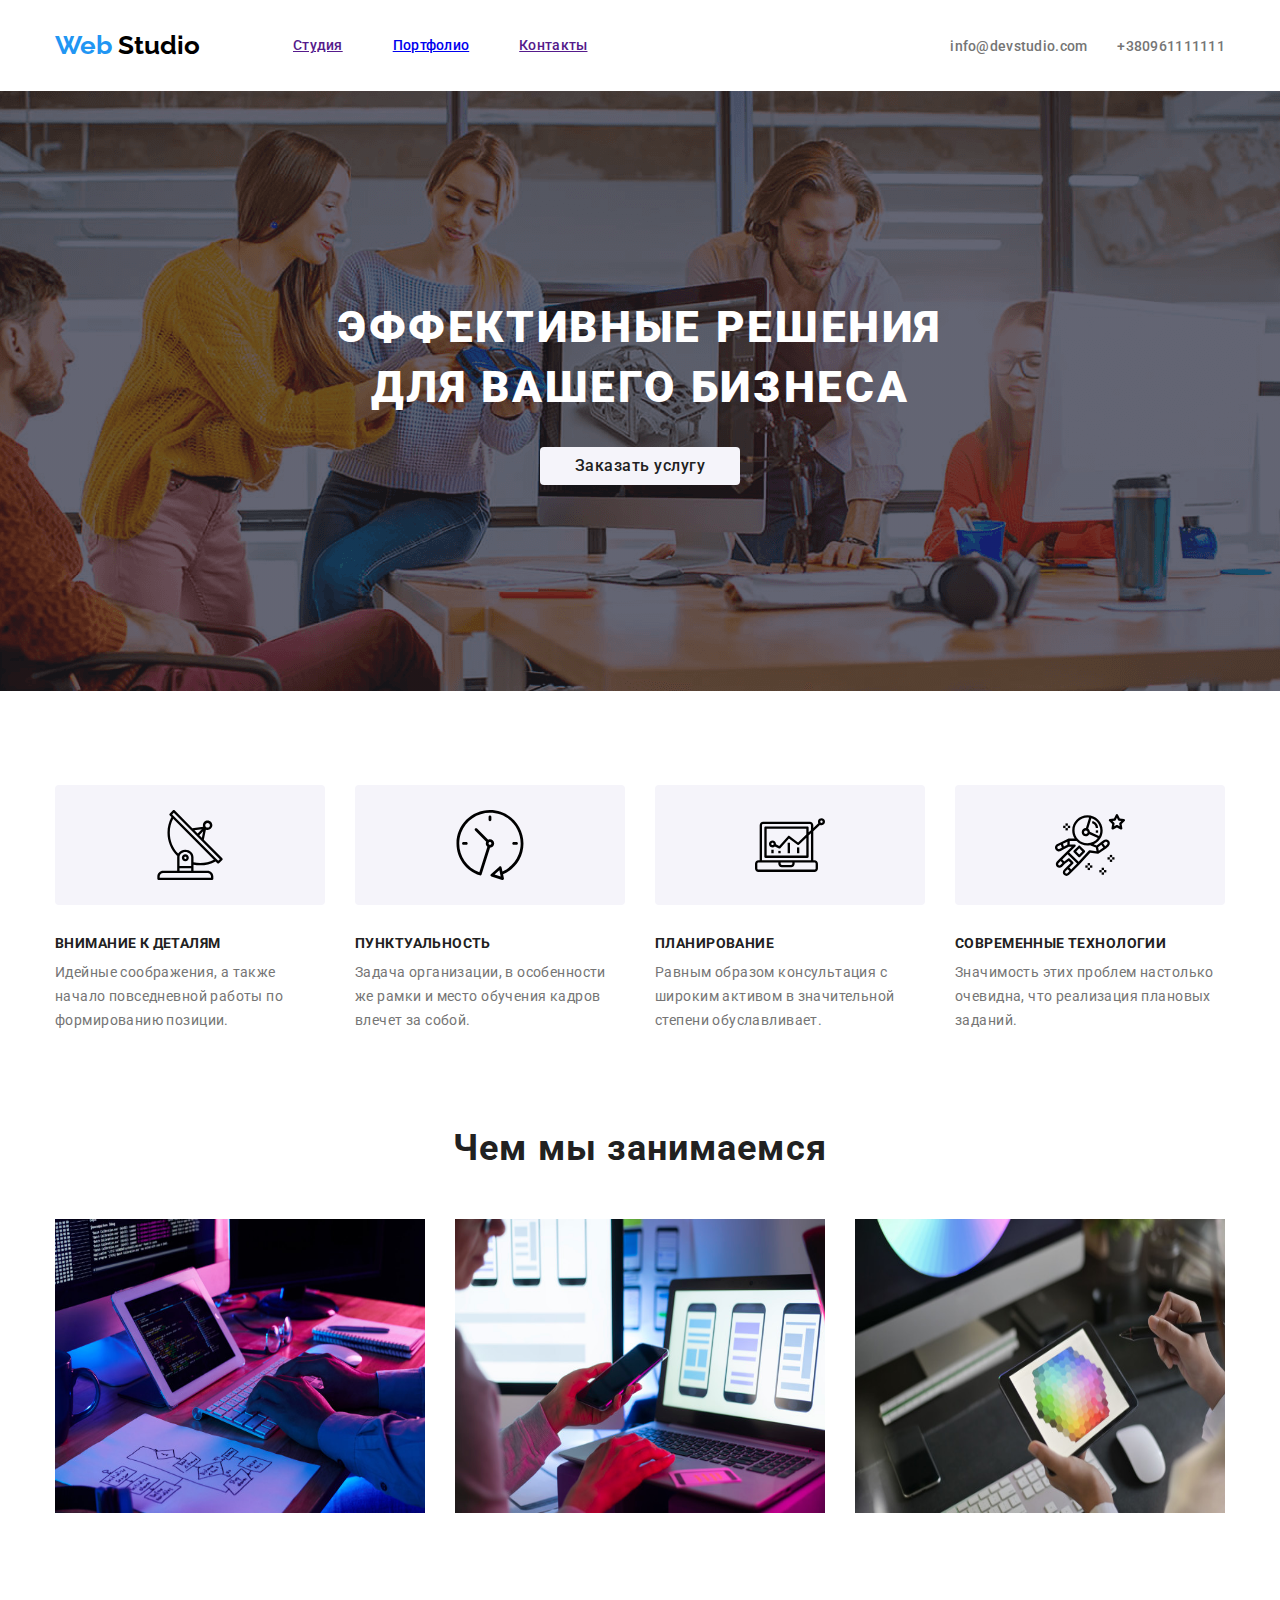
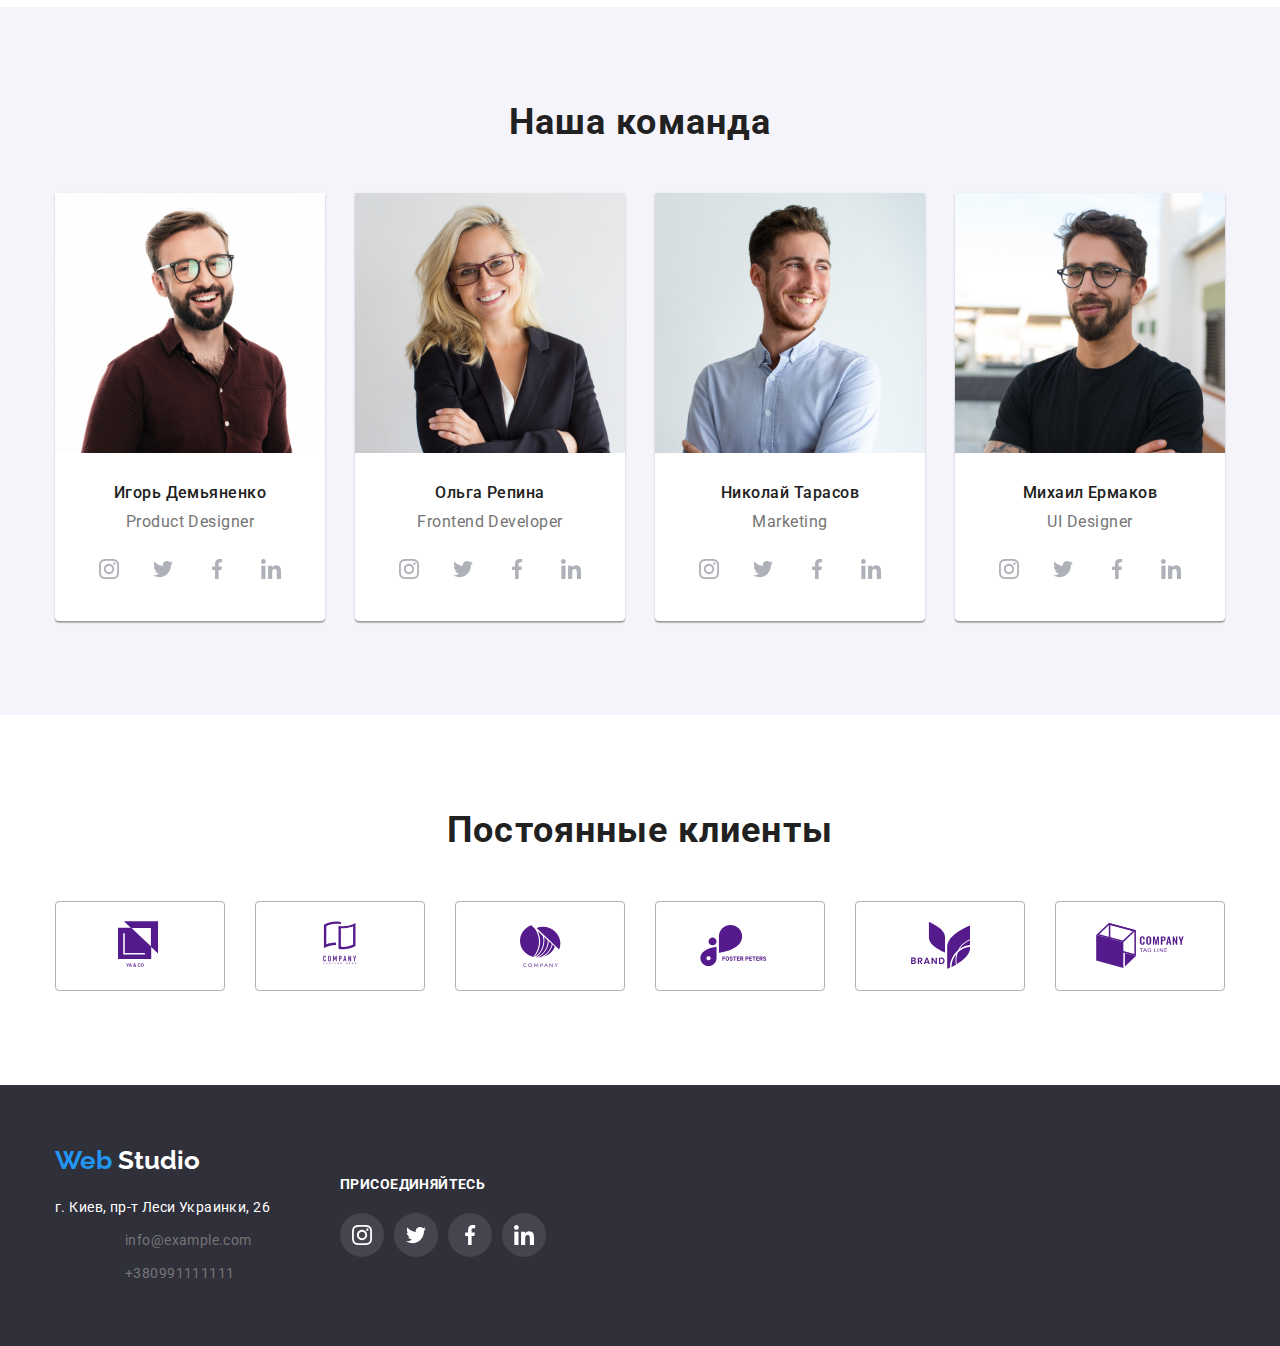
==== commit b618809f: "Фон на hero" ====
--- a/index.html
+++ b/index.html
@@ -50,8 +50,8 @@
     <main>
 
         <!--hero-->
-        <section class="hero">
-            <div class="conteiner">
+        <section class="hero overlay">
+            <div class="conteiner" >
                 <h1 class="hero__title">Эффективные решения для вашего бизнеса</h1>
                 <button class="button" type="button">Заказать услугу</button>
             </div>
@@ -63,41 +63,33 @@
                 <ul class="advantage__list">
 
                     <li class="advantage__list-item">
-                        <a href="" class="advantage__list-image">
-                            <svg class="advantage__list-icon" width="70" height="70">
-                                <use href="./images/sprite.svg#antenna"></use>
-                            </svg>
-                        </a>
+                        <svg class="advantage__list-icon" width="70" height="70">
+                            <use href="./images/sprite.svg#antenna"></use>
+                        </svg>
                         <h3 class="advantage__list-item-title">Внимание к деталям</h3>
                         <p class="advantage__list-item-description">Идейные соображения, а также начало повседневной работы по формированию позиции.</p>
                     </li>
 
                     <li class="advantage__list-item">
-                        <a href="" class="advantage__list-image">
-                            <svg class="advantage__list-icon" width="70" height="70">
-                                <use href="./images/sprite.svg#clock"></use>
-                            </svg>
-                        </a>
+                        <svg class="advantage__list-icon" width="70" height="70">
+                            <use href="./images/sprite.svg#clock"></use>
+                        </svg>
                         <h3 class="advantage__list-item-title">Пунктуальность</h3>
                         <p class="advantage__list-item-description">Задача организации, в особенности же рамки и место обучения кадров влечет за собой.</p>
                     </li>
 
                     <li class="advantage__list-item">
-                        <a href="" class="advantage__list-image">
-                            <svg class="advantage__list-icon" width="70" height="70">
-                                <use href="./images/sprite.svg#diagram"></use>
-                            </svg>
-                        </a>
+                        <svg class="advantage__list-icon" width="70" height="70">
+                            <use href="./images/sprite.svg#diagram"></use>
+                        </svg>
                         <h3 class="advantage__list-item-title">Планирование</h3>
                         <p class="advantage__list-item-description">Равным образом консультация с широким активом в значительной степени обуславливает.</p>
                     </li> 
 
                     <li class="advantage__list-item">
-                        <a href="" class="advantage__list-image">
-                            <svg class="advantage__list-icon" width="70" height="70">
-                                <use href="./images/sprite.svg#astronaut"></use>
-                            </svg>
-                        </a>
+                        <svg class="advantage__list-icon" width="70" height="70">
+                            <use href="./images/sprite.svg#astronaut"></use>
+                        </svg>
                         <h3 class="advantage__list-item-title">Современные технологии</h3>
                         <p class="advantage__list-item-description">Значимость этих проблем настолько очевидна, что реализация плановых заданий.</p>
                     </li>
--- a/css/styles.css
+++ b/css/styles.css
@@ -164,8 +164,9 @@
     display: flex;
     justify-content: center;
     align-items: center;
-    background-color: #2F303A;
-} /*фон добавила, чтоб видно было надпись*/
+    background-color: #C4C4C4;
+} 
+
 .hero .conteiner {
     box-sizing: border-box;
     text-align: center;
@@ -204,6 +205,20 @@
     color: var(--color-lead);
 }
 
+.overlay {
+    max-width: 1600px;
+    height: 600px;
+    margin-left: auto;
+    margin-right: auto;
+    background-image: linear-gradient(to right,
+        rgba(47, 48, 58, 0.4),
+        rgba(47, 48, 58, 0.4)),
+        url(../images/bg-img.png);
+    background-repeat: no-repeat;
+    background-position: center;
+    background-size: cover;
+    
+}
 /*=============== END HERO ===============*/
 
 /*=============== DISCRIPTION ===============*/
@@ -218,7 +233,7 @@
     padding-bottom: 94px;
 }
 
-.advantage__list-image {
+.advantage__list-icon {
     display: flex;
     justify-content: center;
     align-items: center;
@@ -227,6 +242,7 @@
     background-color: #F5F4FA;
     border-radius: 4px;
     margin-bottom: 30px;
+    padding: 25px 100px;
 }
 
 .advantage__list-item:not(:last-child) {
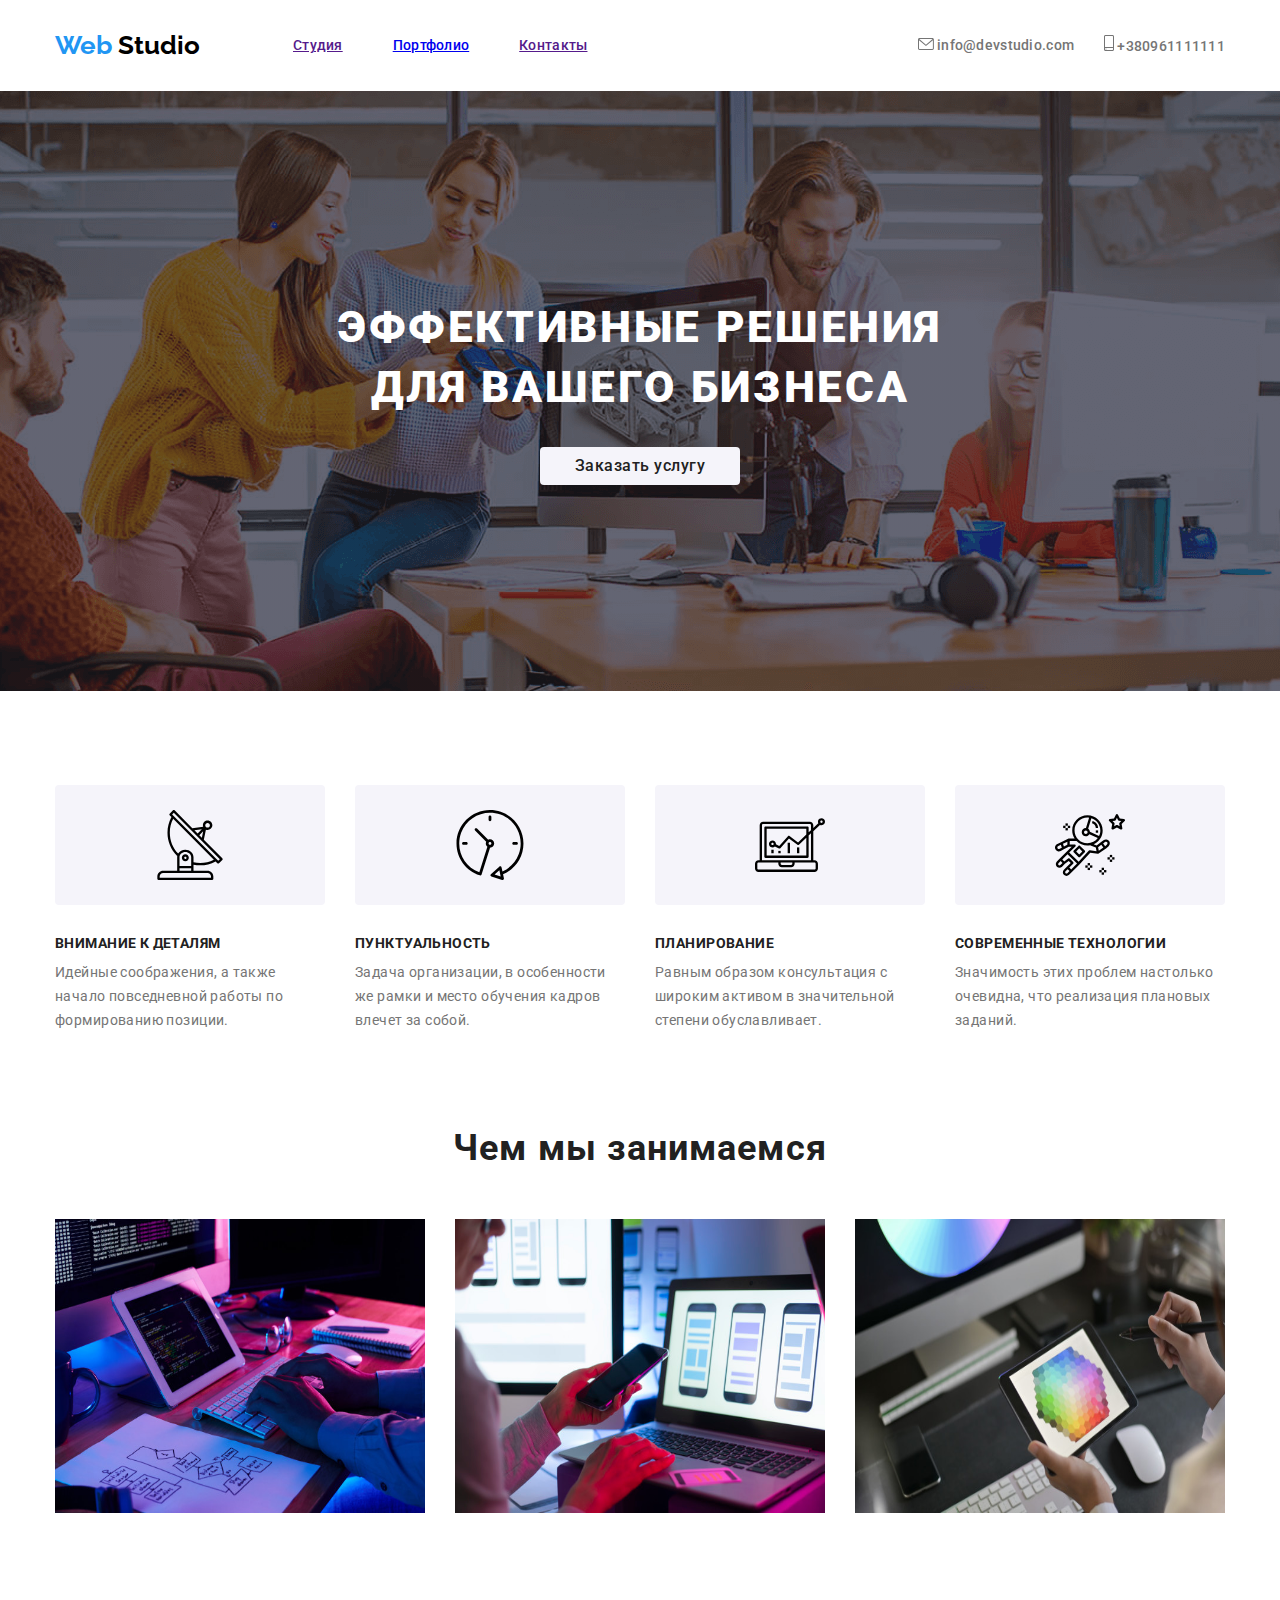
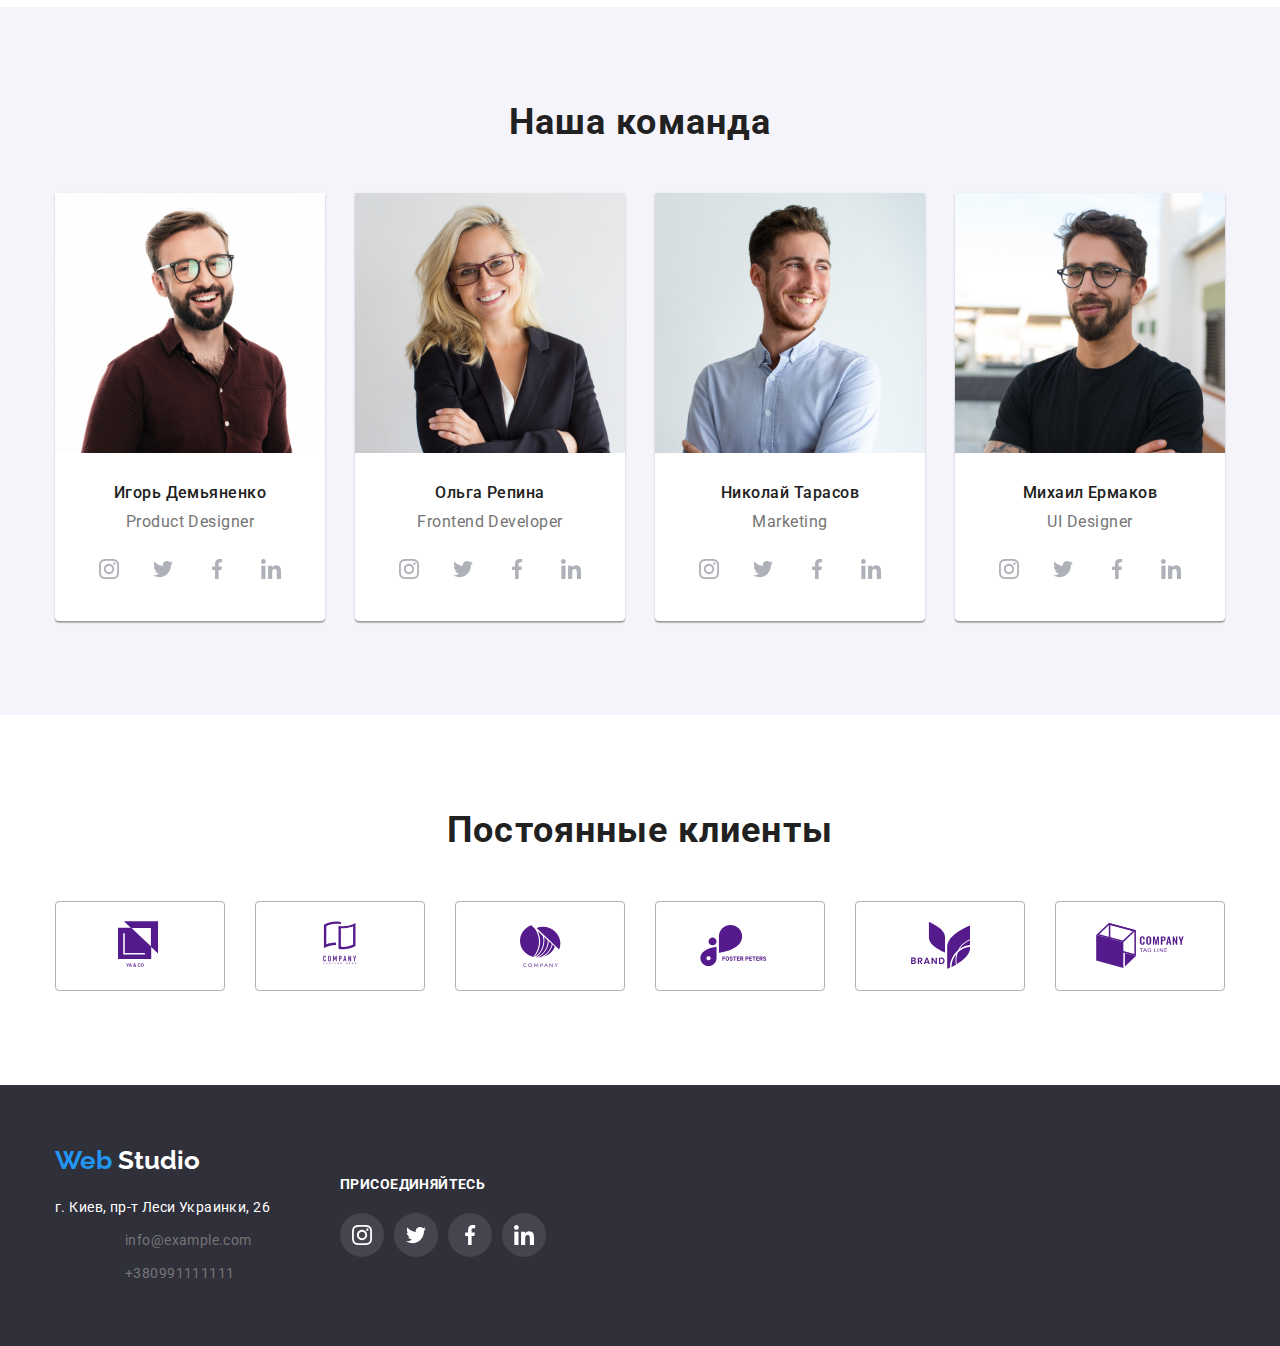
==== commit ca70488e: "Добавлено тень для Портфолио" ====
--- a/index.html
+++ b/index.html
@@ -36,10 +36,20 @@
             <address class="address">
                 <ul class="address-list">
                     <li class="address-list-item">
-                        <a class="address__mail" href="mailto:info@example.com">info@devstudio.com</a>
+                        <a class="address__mail" href="mailto:info@example.com">
+                                <svg slass="address__mail-icon" width="16" height="12">
+                                    <use href="../images/sprite.svg#envelope"></use>
+                                </svg>
+                            info@devstudio.com
+                        </a>
                     </li>
                     <li class="address-list-item">
-                        <a class="address__tel" href="tel:380991111111">+380961111111</a>
+                        <a class="address__tel" href="tel:380991111111">
+                                <svg slass="address__tel-icon" width="10" height="16">
+                                    <use href="../images/sprite.svg#smartphone"></use>
+                                </svg>
+                            +380961111111
+                        </a>
                     </li>
                 </ul>
             </address>
--- a/css/styles.css
+++ b/css/styles.css
@@ -60,6 +60,17 @@
     color: var(--accent-color);
 }
 
+.address__mail:hover .address__mail-icon,
+.address__mail:focus .address__mail-icon,
+..address__tel:focus .address__tel-icon,
+.address__tel:focus .address__tel-icon {
+    fill: var(--accent-color);
+}
+
+.address__mail-icon {
+    margin-right: 10px;
+}
+
 .nav__list-item,
 .address__mail,
 .address__tel {
@@ -114,12 +125,9 @@
     margin-right: 30px;
 }
 
-.address__mail::before {
-    content: "";
-    display: inline-block;
-    background-color: #red;
-    width: 16px;
-    height: 12px;
+.address__mail,
+.address__tel {
+    fill: currentColor;
 }
 
 .logo {
@@ -515,7 +523,14 @@
     border: 1px solid #EEEEEE;
     padding: 20px 24px;
 }
-
+.projects-list-item:hover,
+.projects-list-item:focus {
+    box-shadow: 
+        0px 1px 1px rgba(0, 0, 0, 0.12), 
+        0px 4px 4px rgba(0, 0, 0, 0.06),
+        1px 4px 6px rgba(0, 0, 0, 0.16);
+    cursor: pointer;
+}
 .project__buttons-list-item:not(:last-child) {
     padding-right: 8px;
 }
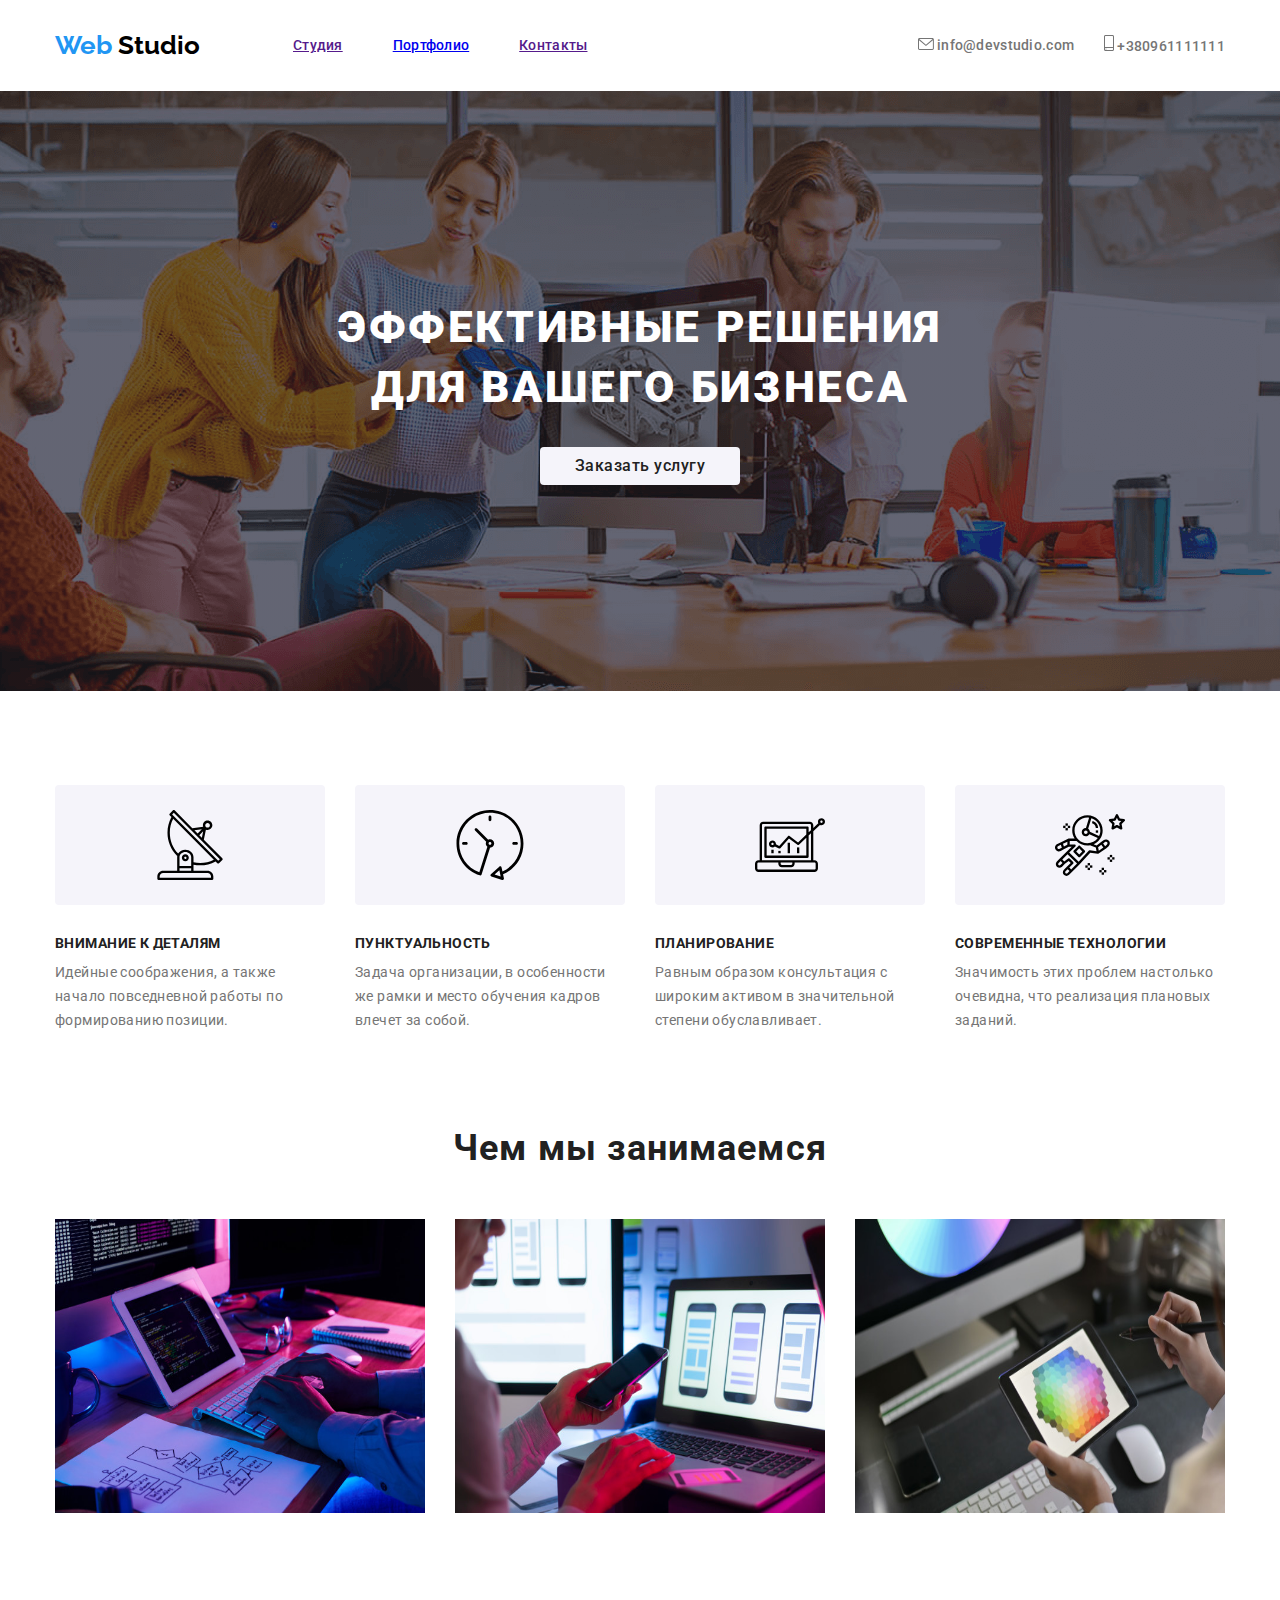
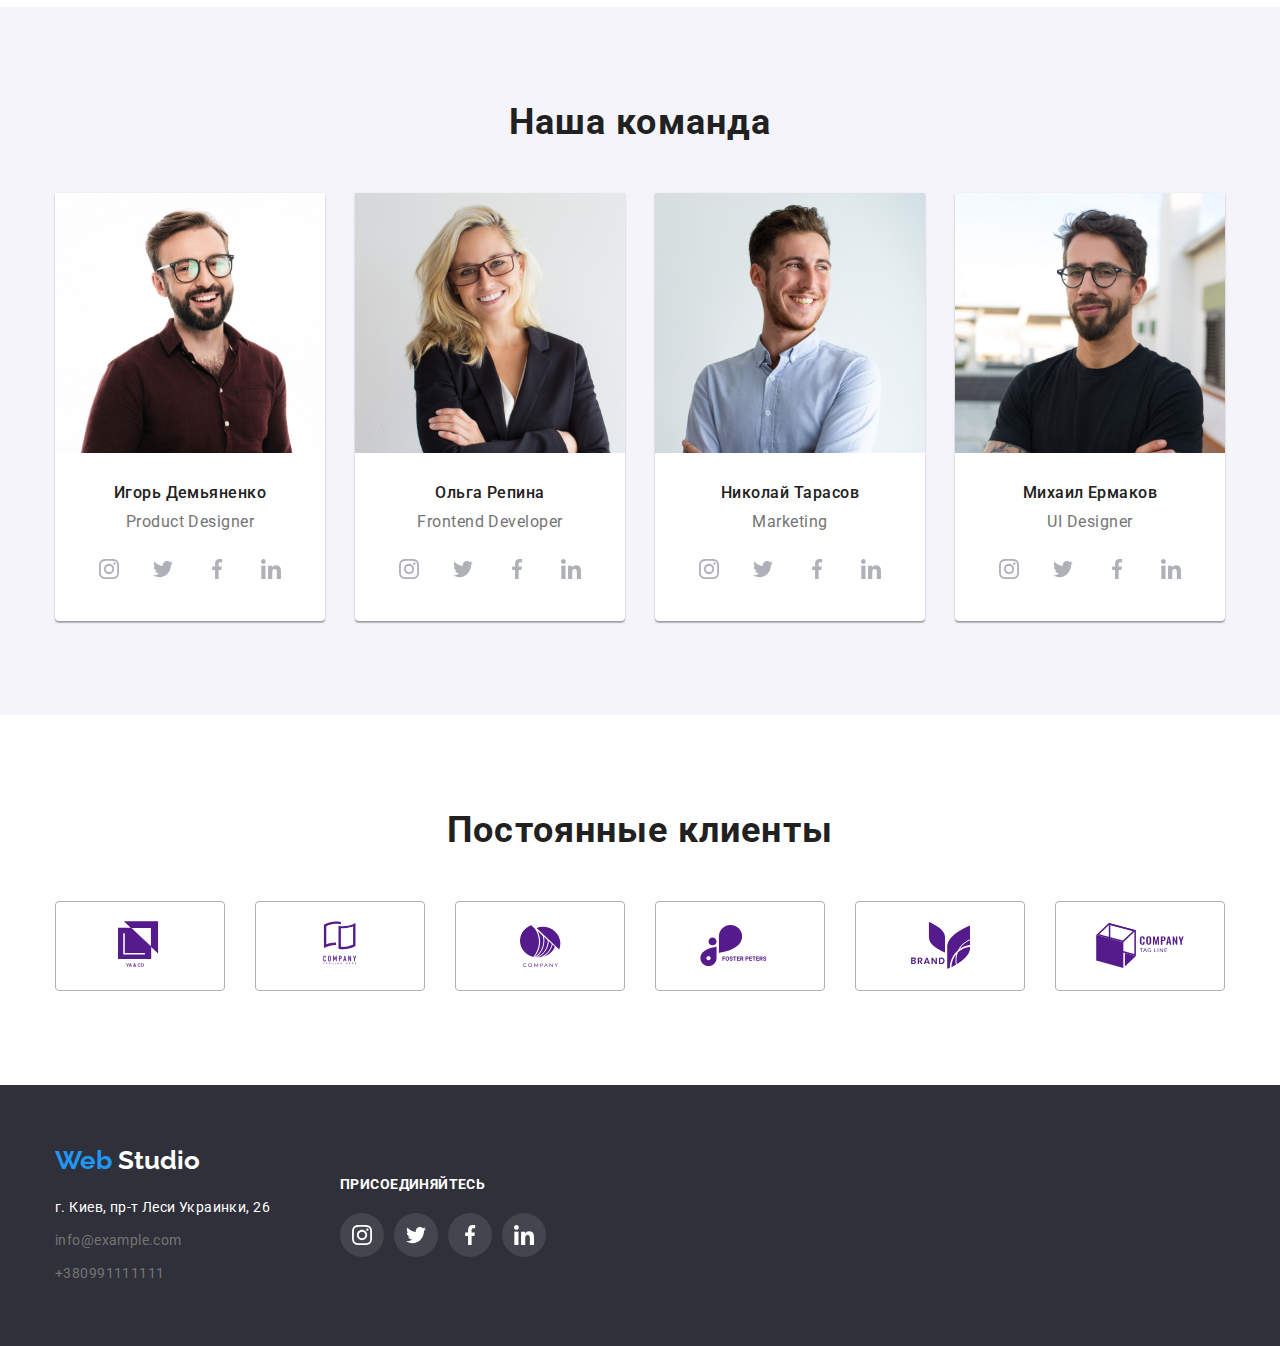
==== commit 0f612f76: "Добавлено отступы между div в footer" ====
--- a/index.html
+++ b/index.html
@@ -358,14 +358,14 @@
                 </ul>
             </div>
 
-            <div class="footer__contacts">
+            <div class="footer__slogan__contacts">
                 <span class="footer__slogan">Присоединяйтесь</span>
                 <ul class="footer__contacts-list">
 
                     <li class="footer__contacts-item">
                         <a href="" class="footer__contacts-link">
                             <svg class="footer__contacts-icon" width="20px" height="20px">
-                                <use href="./images/sprite.svg#instagram"></use>
+                                <use href="../images/sprite.svg#instagram"></use>
                             </svg>
                         </a>
                     </li>
@@ -373,7 +373,7 @@
                     <li class="footer__contacts-item">
                         <a href="" class="footer__contacts-link">
                             <svg class="footer__contacts-icon" width="20px" height="20px">
-                                <use href="./images/sprite.svg#twitter"></use>
+                                <use href="../images/sprite.svg#twitter"></use>
                             </svg>
                         </a>
                     </li>
@@ -381,7 +381,7 @@
                     <li class="footer__contacts-item">
                         <a href="" class="footer__contacts-link">
                             <svg class="footer__contacts-icon" width="20px" height="20px">
-                                <use href="./images/sprite.svg#facebook"></use>
+                                <use href="../images/sprite.svg#facebook"></use>
                             </svg>
                         </a>
                     </li>
@@ -389,7 +389,7 @@
                     <li class="footer__contacts-item">
                         <a href="" class="footer__contacts-link">
                             <svg class="footer__contacts-icon" width="20px" height="20px">
-                                <use href="./images/sprite.svg#linkedin"></use>
+                                <use href="../images/sprite.svg#linkedin"></use>
                             </svg>
                         </a>
                     </li>
--- a/css/styles.css
+++ b/css/styles.css
@@ -410,9 +410,6 @@
 /*=============== END CLIENTS ===============*/
 
 /*=============== FOOTER ===============*/
-/*.footer * {
-    outline: 2px solid tomato;
-}*/
 .footer {
     background-color: #2F303A;
     padding-top: 60px;
@@ -468,8 +465,8 @@
     display: block;
 }
 
-.footer__contacts {
-    margin-left: 70px;
+.footer__info {
+    margin-right: 70px;
 }
 
 .footer__contacts-icon {
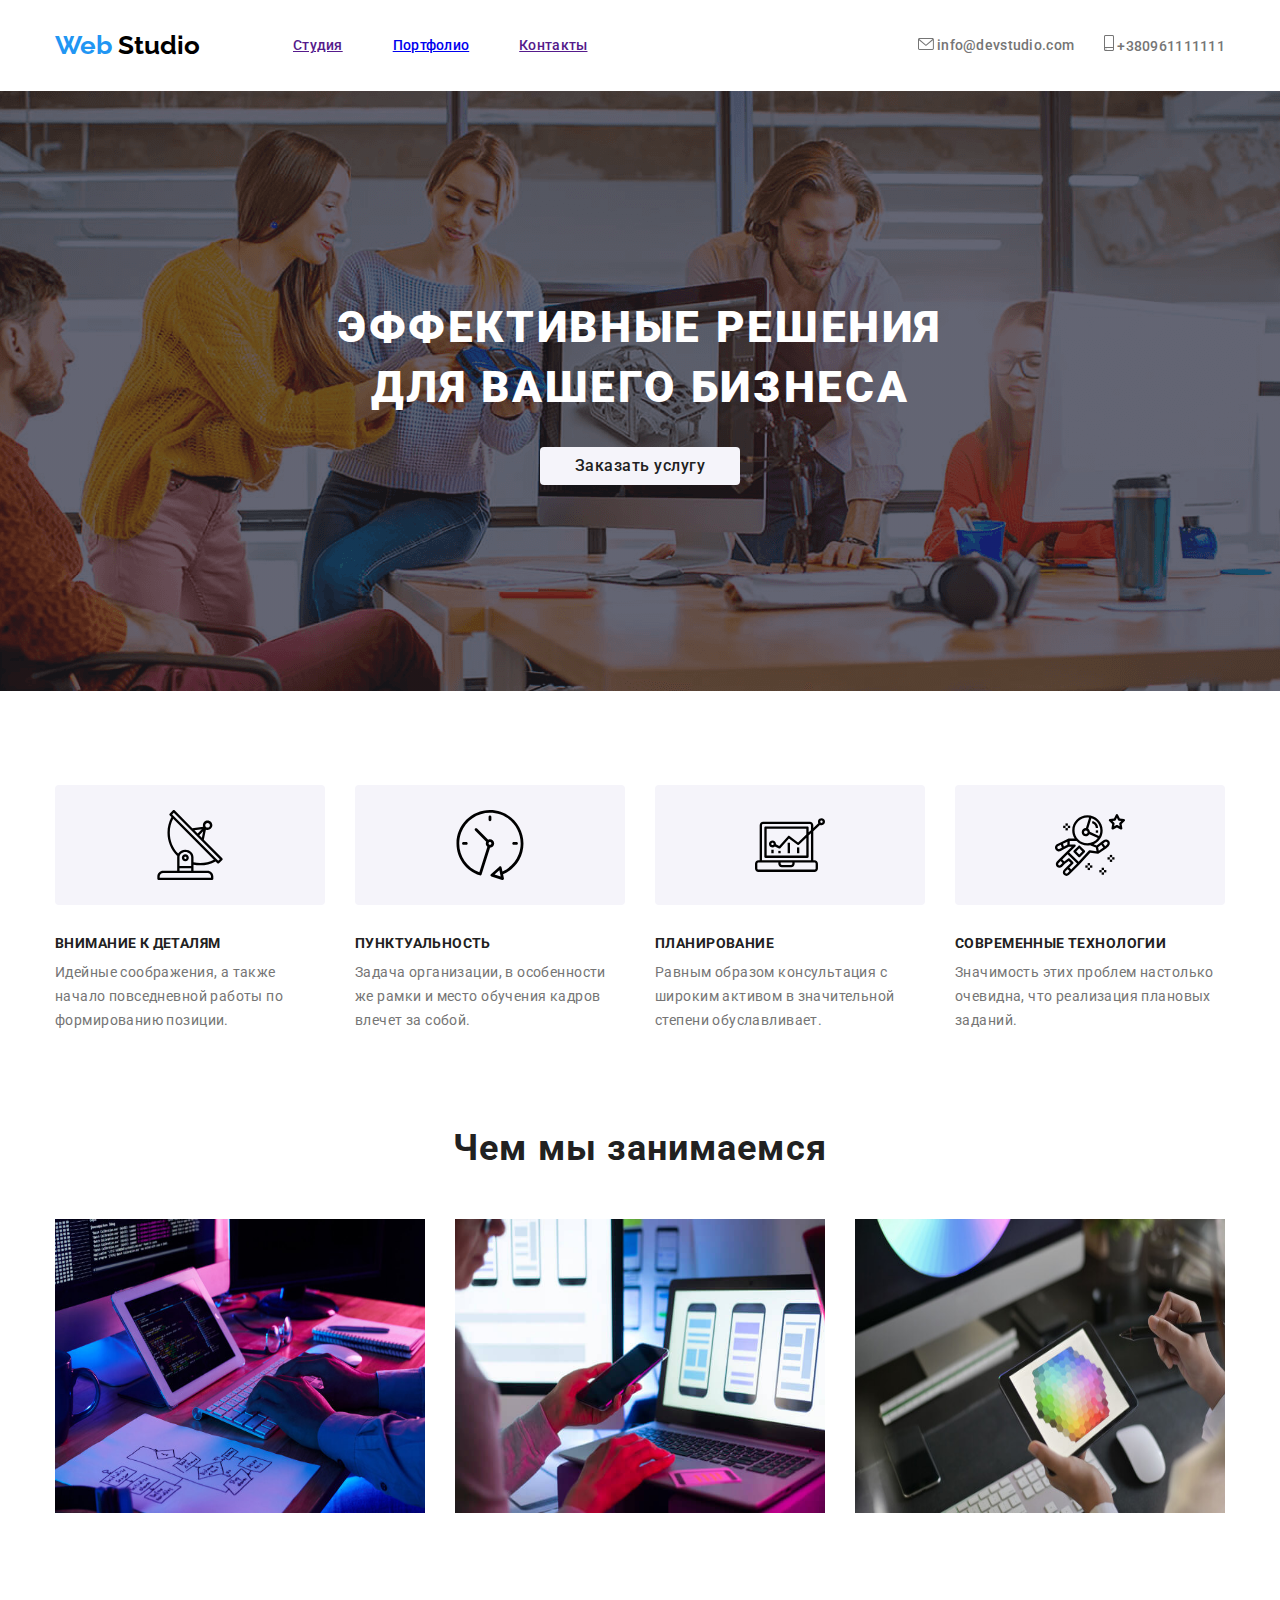
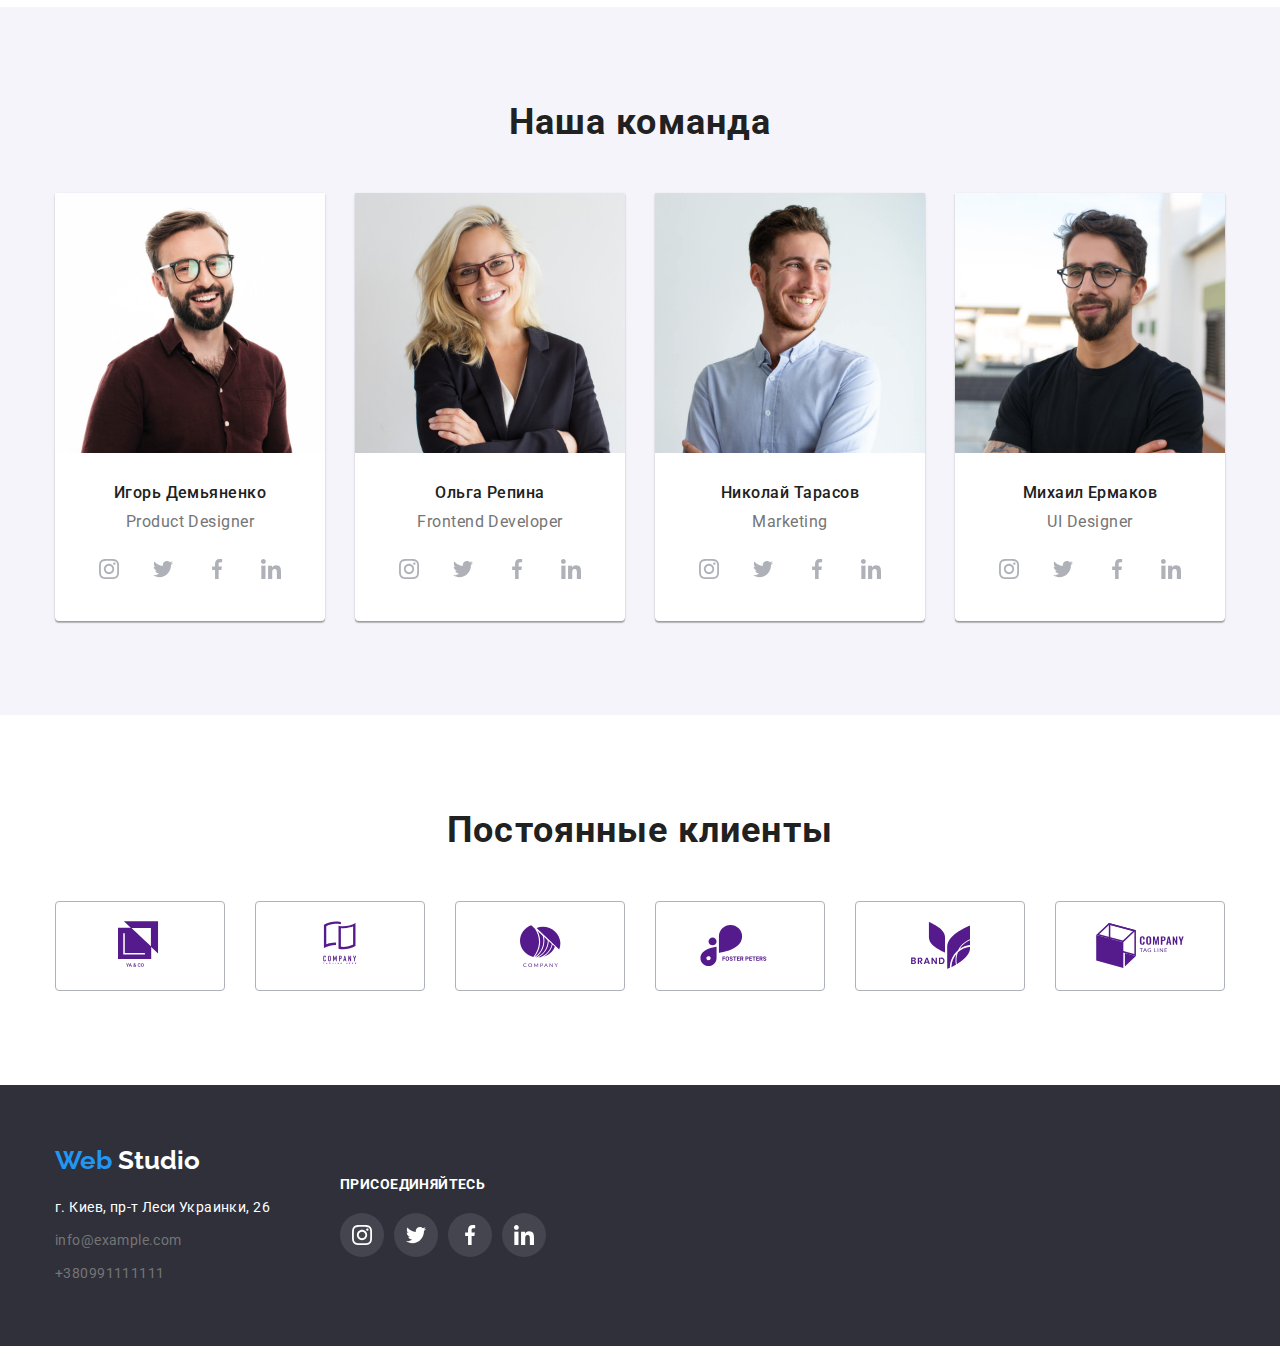
==== commit 96ea711f: "Исправлен путь к иконкам в heder и footer" ====
--- a/index.html
+++ b/index.html
@@ -38,7 +38,7 @@
                     <li class="address-list-item">
                         <a class="address__mail" href="mailto:info@example.com">
                                 <svg slass="address__mail-icon" width="16" height="12">
-                                    <use href="../images/sprite.svg#envelope"></use>
+                                    <use href="./images/sprite.svg#envelope"></use>
                                 </svg>
                             info@devstudio.com
                         </a>
@@ -46,7 +46,7 @@
                     <li class="address-list-item">
                         <a class="address__tel" href="tel:380991111111">
                                 <svg slass="address__tel-icon" width="10" height="16">
-                                    <use href="../images/sprite.svg#smartphone"></use>
+                                    <use href="./images/sprite.svg#smartphone"></use>
                                 </svg>
                             +380961111111
                         </a>
@@ -365,7 +365,7 @@
                     <li class="footer__contacts-item">
                         <a href="" class="footer__contacts-link">
                             <svg class="footer__contacts-icon" width="20px" height="20px">
-                                <use href="../images/sprite.svg#instagram"></use>
+                                <use href="./images/sprite.svg#instagram"></use>
                             </svg>
                         </a>
                     </li>
@@ -373,7 +373,7 @@
                     <li class="footer__contacts-item">
                         <a href="" class="footer__contacts-link">
                             <svg class="footer__contacts-icon" width="20px" height="20px">
-                                <use href="../images/sprite.svg#twitter"></use>
+                                <use href="./images/sprite.svg#twitter"></use>
                             </svg>
                         </a>
                     </li>
@@ -381,7 +381,7 @@
                     <li class="footer__contacts-item">
                         <a href="" class="footer__contacts-link">
                             <svg class="footer__contacts-icon" width="20px" height="20px">
-                                <use href="../images/sprite.svg#facebook"></use>
+                                <use href="./images/sprite.svg#facebook"></use>
                             </svg>
                         </a>
                     </li>
@@ -389,7 +389,7 @@
                     <li class="footer__contacts-item">
                         <a href="" class="footer__contacts-link">
                             <svg class="footer__contacts-icon" width="20px" height="20px">
-                                <use href="../images/sprite.svg#linkedin"></use>
+                                <use href="./images/sprite.svg#linkedin"></use>
                             </svg>
                         </a>
                     </li>
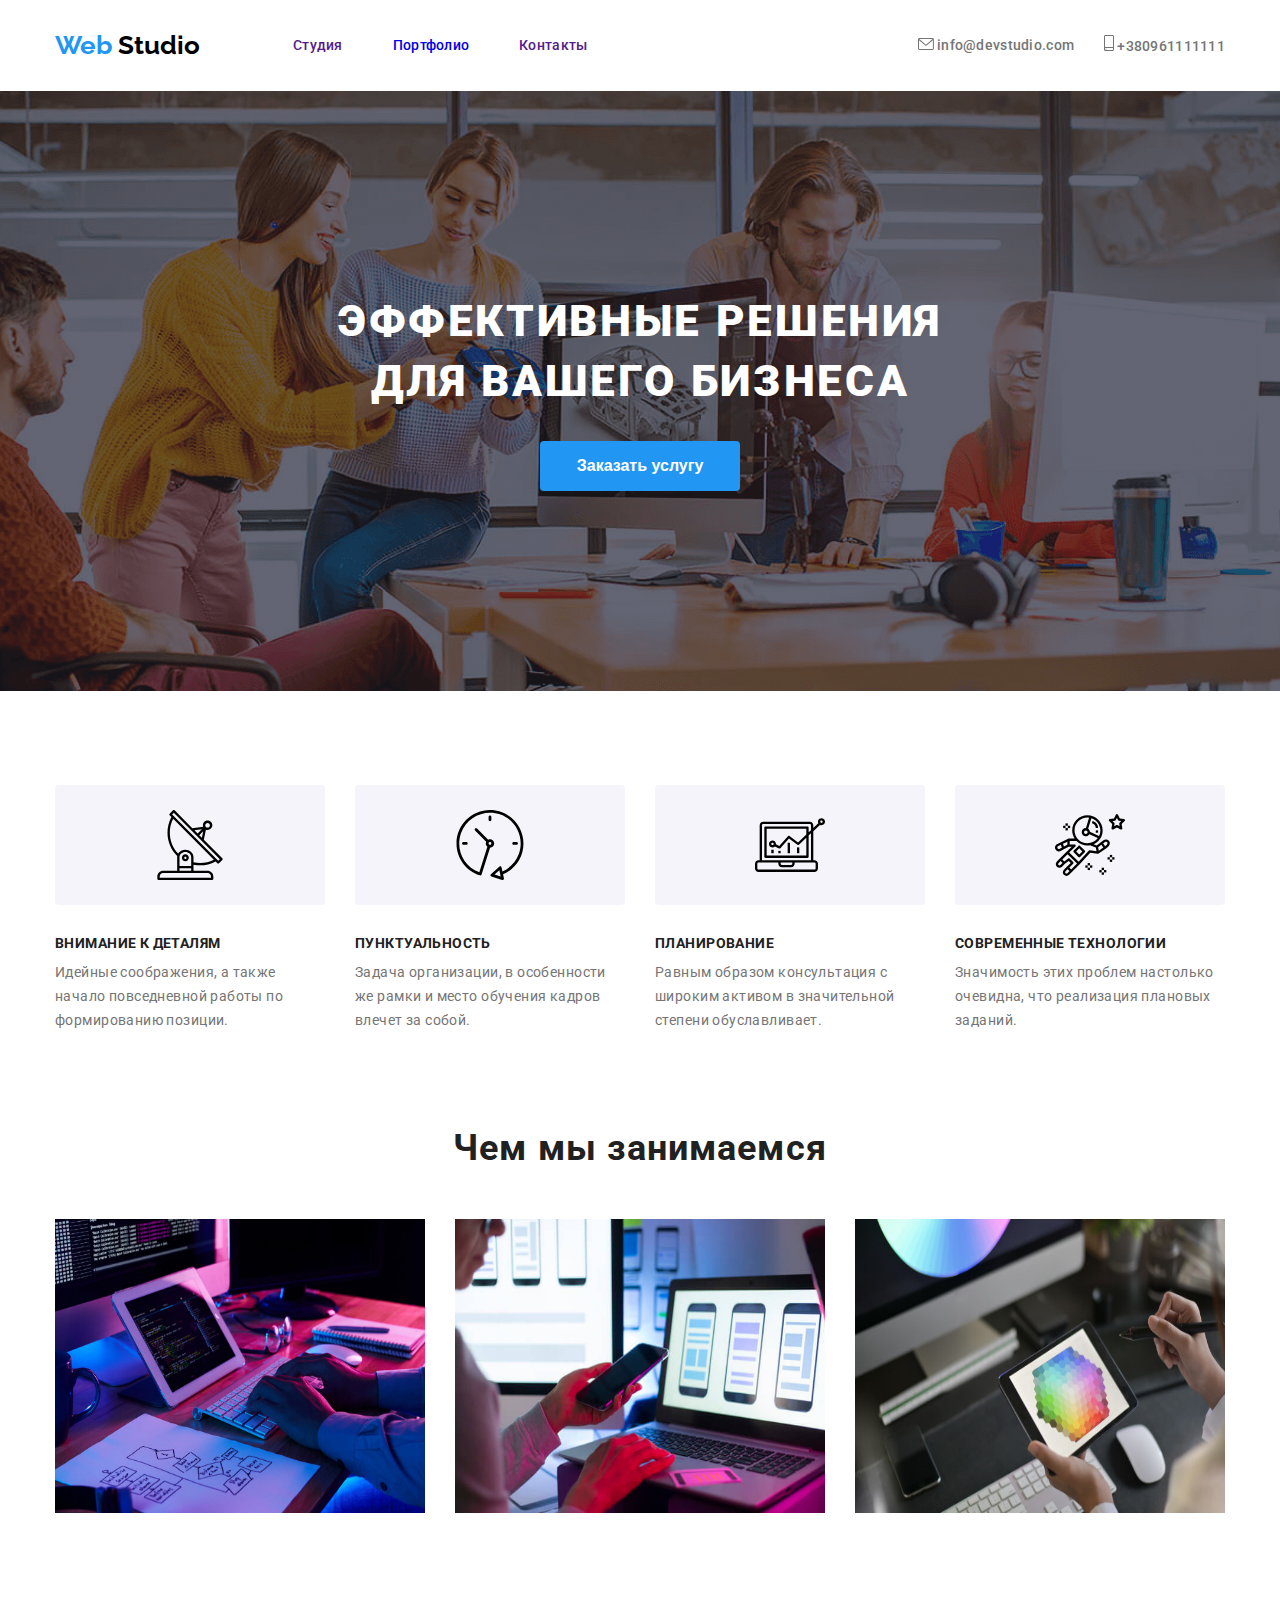
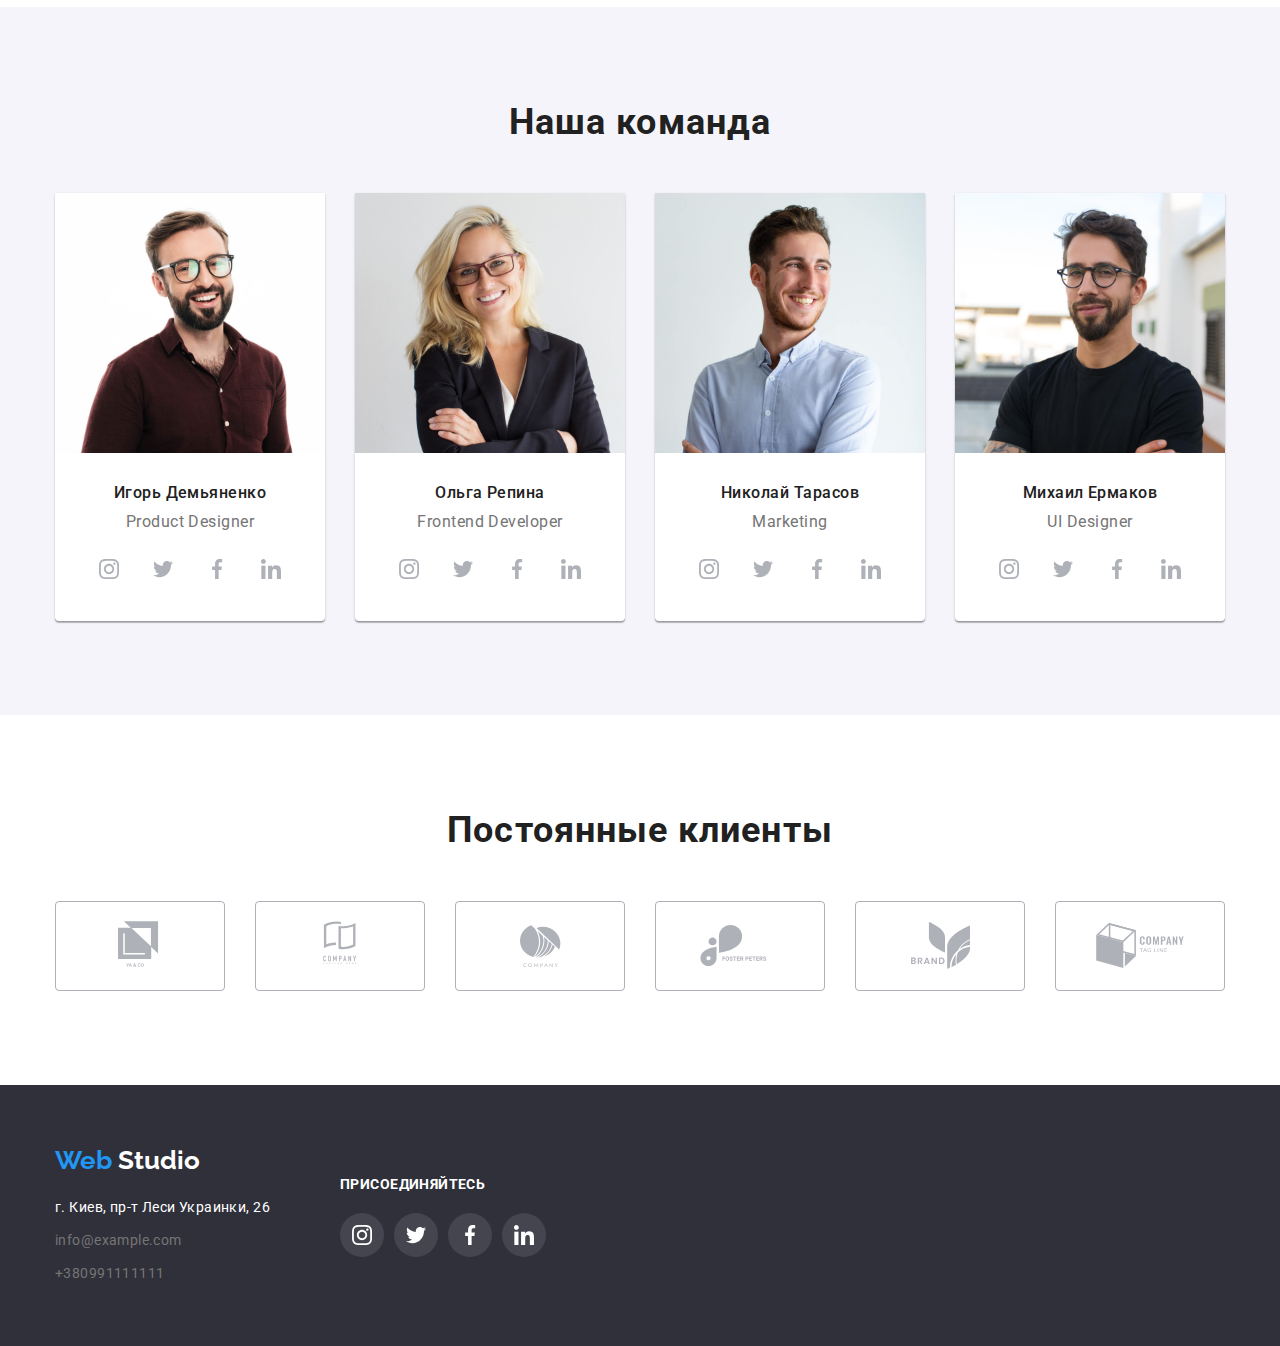
==== commit 3e2420b5: "Исправлены замечания" ====
--- a/index.html
+++ b/index.html
@@ -63,7 +63,7 @@
         <section class="hero overlay">
             <div class="conteiner" >
                 <h1 class="hero__title">Эффективные решения для вашего бизнеса</h1>
-                <button class="button" type="button">Заказать услугу</button>
+                <button class="hero__button" type="button">Заказать услугу</button>
             </div>
         </section>
 
--- a/css/styles.css
+++ b/css/styles.css
@@ -56,13 +56,10 @@
 .footer__mail:hover,
 .footer__mail:focus,
 .footer__tel:hover,
-.footer__tel:focus {
-    color: var(--accent-color);
-}
-
+.footer__tel:focus,
 .address__mail:hover .address__mail-icon,
 .address__mail:focus .address__mail-icon,
-..address__tel:focus .address__tel-icon,
+.address__tel:focus .address__tel-icon,
 .address__tel:focus .address__tel-icon {
     fill: var(--accent-color);
 }
@@ -156,7 +153,7 @@
     display: flex;
 }
 
-.nav__list-item-link, {
+.nav__list-item-link {
     text-decoration: none;
 }
 
@@ -194,11 +191,12 @@
     margin-bottom: 30px;
 }
 
-.button {
+.hero__button {
     font-weight: 700;
     font-size: 16px;
     line-height: 1.875;
     color: var(--color-lead);
+    background-color: var(--accent-color);
     min-width: 200px;
     border-radius: 4px;
     padding: 10px 32px;
@@ -316,7 +314,10 @@
 
 .team__list-item {
     text-align: center;
-    box-shadow: 0px 1px 3px rgba(0, 0, 0, 0.12), 0px 1px 1px rgba(0, 0, 0, 0.14), 0px 2px 1px rgba(0, 0, 0, 0.2);
+    box-shadow: 
+        0px 1px 3px rgba(0, 0, 0, 0.12), 
+        0px 1px 1px rgba(0, 0, 0, 0.14), 
+        0px 2px 1px rgba(0, 0, 0, 0.2);
     border-radius: 0px 0px 4px 4px;
     background: #FFFFFF;
 }
@@ -404,7 +405,7 @@
 }
 
 .client-list-link-icon {
-    fill: currentColor;
+    fill: #AFB1B8;
 }
 
 /*=============== END CLIENTS ===============*/
@@ -519,6 +520,7 @@
 .projects-list-item-border{
     border: 1px solid #EEEEEE;
     padding: 20px 24px;
+
 }
 .projects-list-item:hover,
 .projects-list-item:focus {
@@ -528,6 +530,7 @@
         1px 4px 6px rgba(0, 0, 0, 0.16);
     cursor: pointer;
 }
+
 .project__buttons-list-item:not(:last-child) {
     padding-right: 8px;
 }
